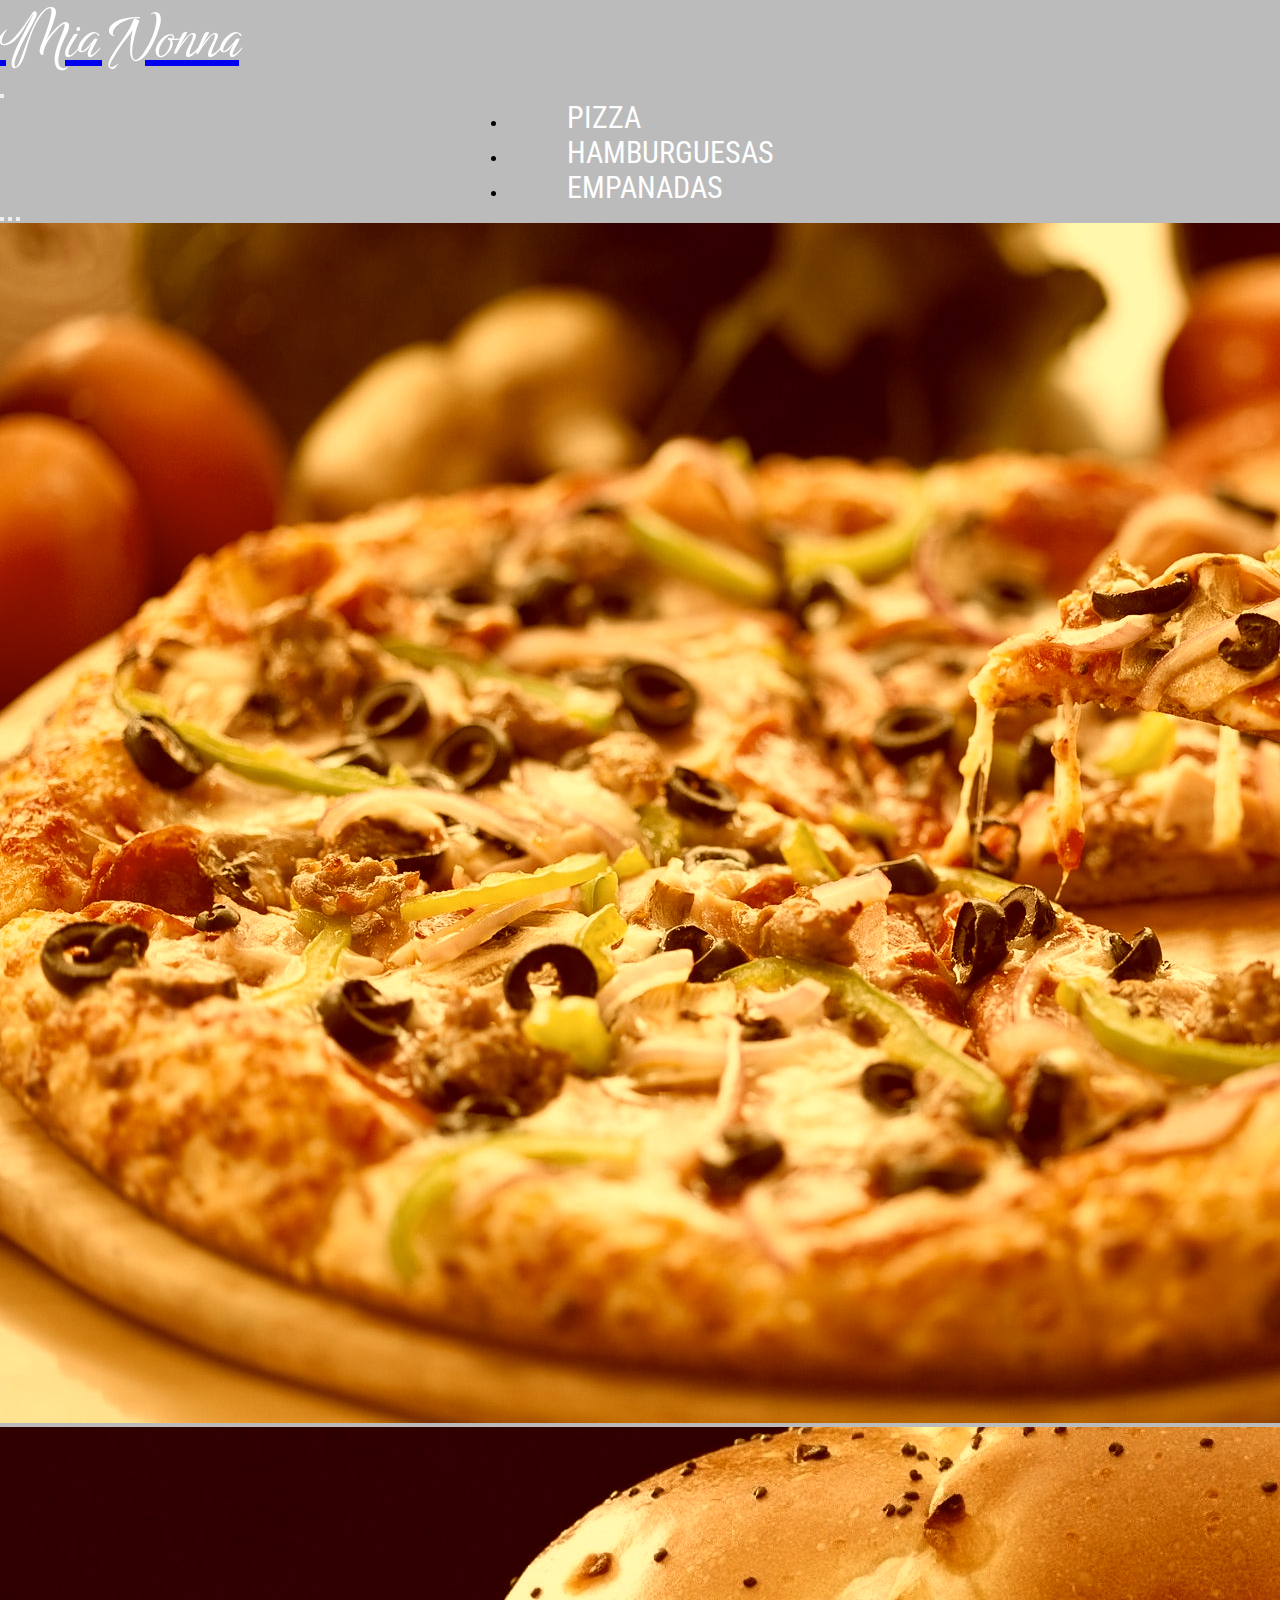
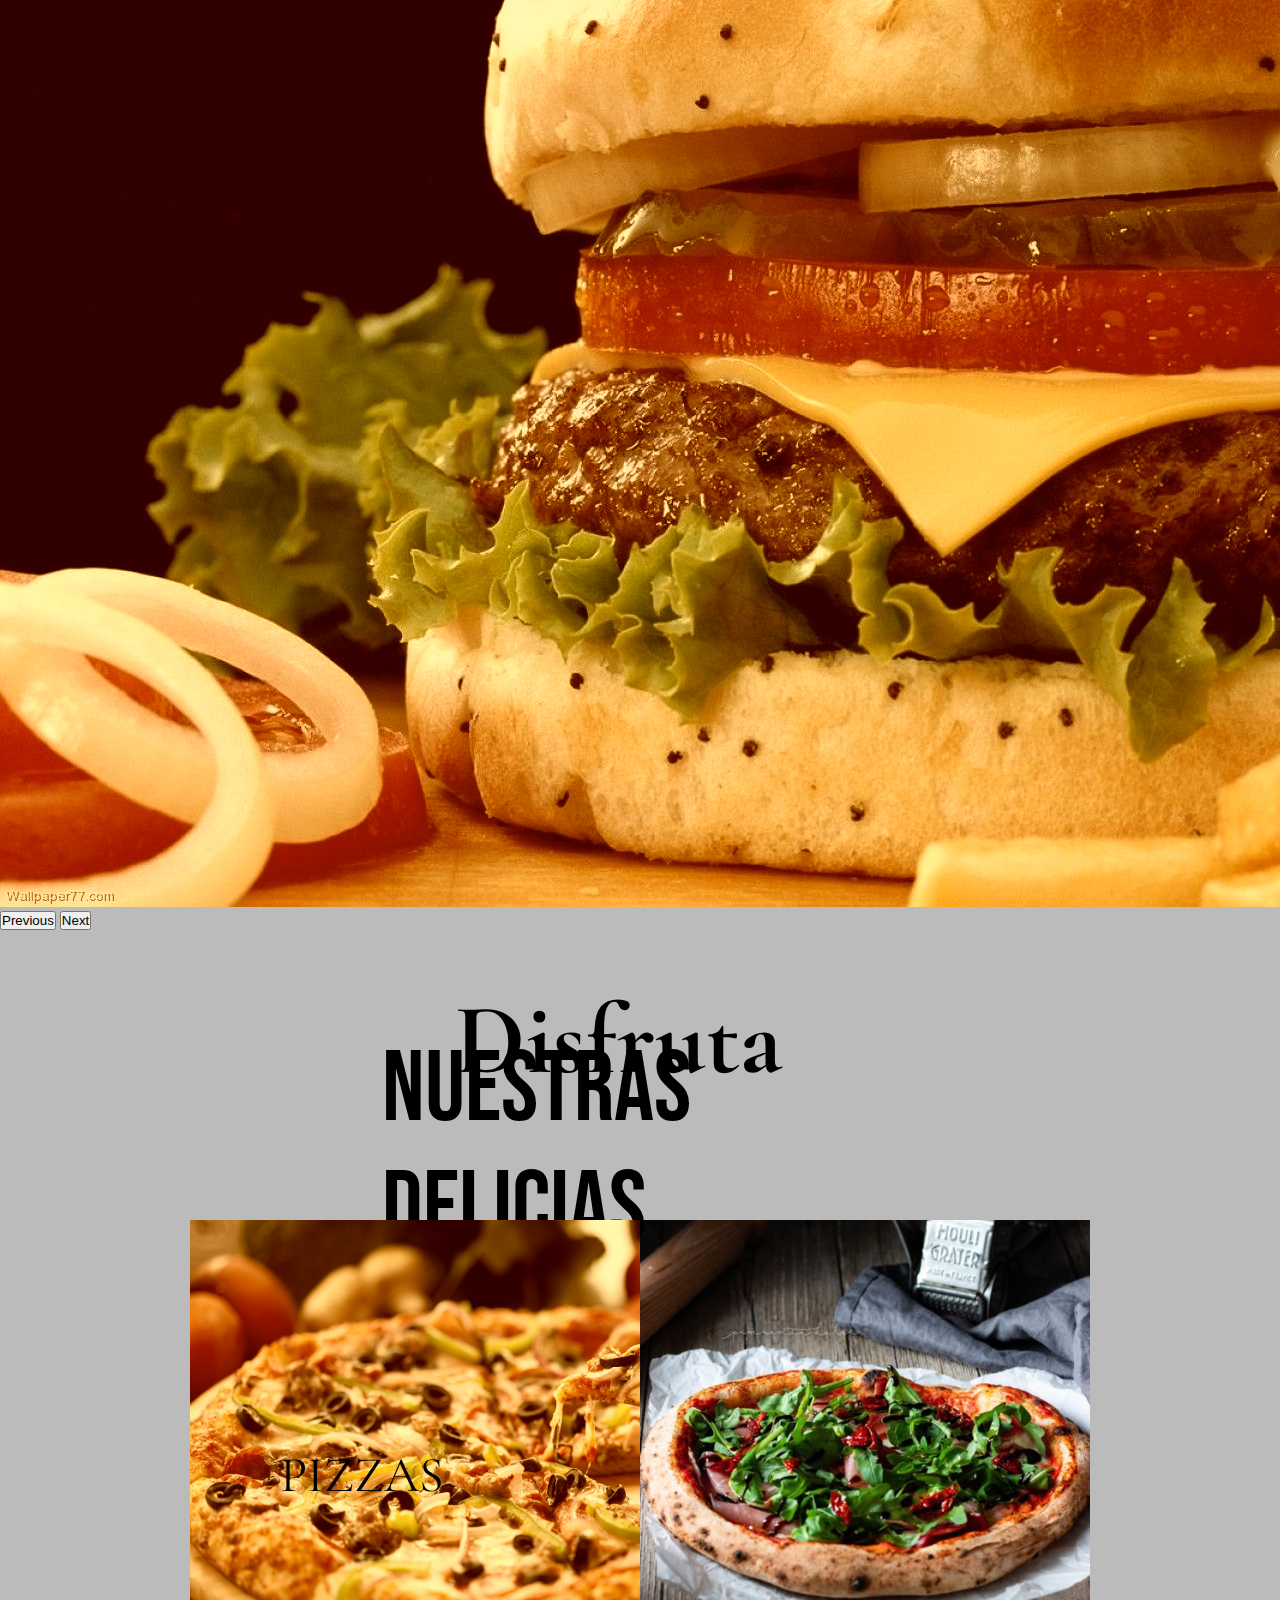
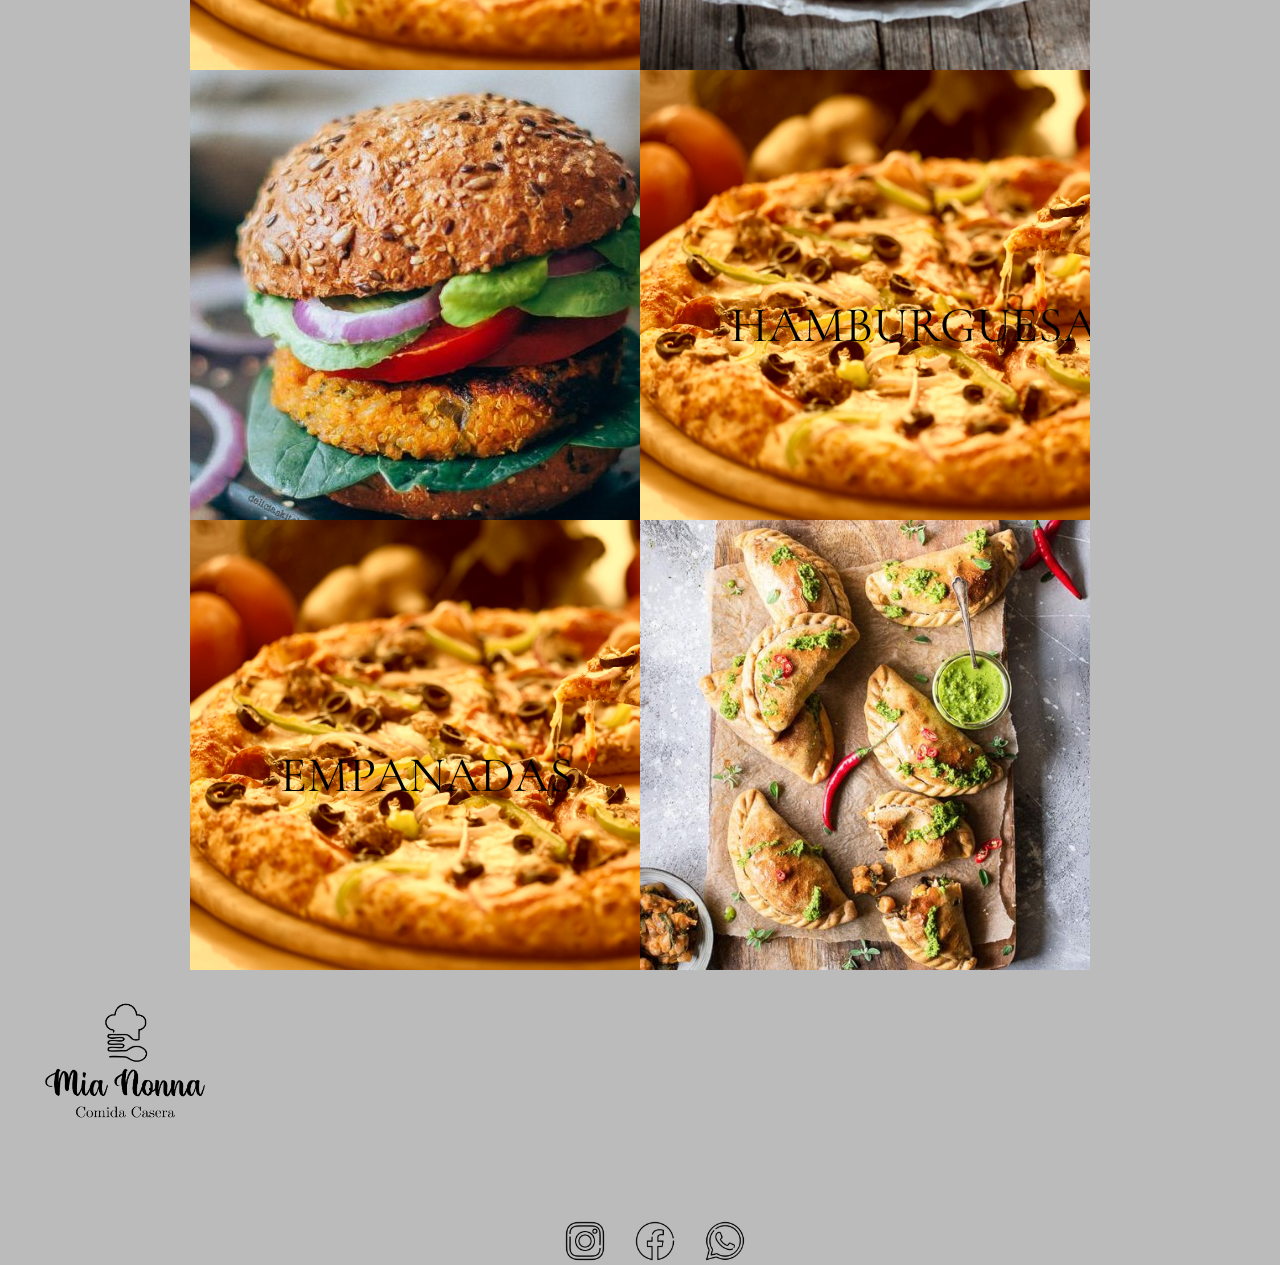
==== index.html @ 61e1d5f0 "cambios en index" ====
<!DOCTYPE html>
<html lang="en">
<head>
    <meta charset="UTF-8">
    <meta http-equiv="X-UA-Compatible" content="IE=edge">
    <meta name="viewport" content="width=device-width, initial-scale=1.0">
    <!-- Font -->
    <link rel="preconnect" href="https://fonts.googleapis.com">
    <link rel="preconnect" href="https://fonts.gstatic.com" crossorigin>
    <link href="https://fonts.googleapis.com/css2?family=Bebas+Neue&family=Birthstone+Bounce:wght@500&family=Cormorant+Garamond:ital,wght@1,600&family=Roboto+Condensed:wght@300&display=swap" rel="stylesheet">
    <!-- Bootstrap-->
    <link href="https://cdn.jsdelivr.net/npm/bootstrap@5.1.3/dist/css/bootstrap.min.css" rel="stylesheet" integrity="sha384-1BmE4kWBq78iYhFldvKuhfTAU6auU8tT94WrHftjDbrCEXSU1oBoqyl2QvZ6jIW3" crossorigin="anonymous">
    <!-- CSS -->
    <link rel="stylesheet" href="./css/style.css">
    <title> Mia Nonna | Comidas Caseras - Home </title>
</head>
<body>
    <!-- Menu -->
    <nav class="navbar navbar-expand-lg navbar-light fixed-top header">
        <div class="container-fluid">
          <a class="navbar-brand" href="index.html"><p class="logo"> Mia Nonna </p></a>
          <button class="navbar-toggler" type="button" data-bs-toggle="collapse" data-bs-target="#navbarNav" aria-controls="navbarNav" aria-expanded="false" aria-label="Toggle navigation">
            <span class="navbar-toggler-icon"></span>
          </button>
          <div class="collapse navbar-collapse menu" id="navbarNav" >
            <ul class="navbar-nav">
              <li class="nav-item">
                <a class="active" href="src/paginas/pizza.html"> PIZZA</a>
              </li>
              <li class="nav-item">
                <a href="src/paginas/hamburguesa.html"> HAMBURGUESAS </a>
              </li>
              <li class="nav-item">
                <a href="src/paginas/empanada.html"> EMPANADAS </a>
              </li>
            </ul>
          </div>
        </div>
      </nav>
    <!-- Fin menu -->
    <!-- seccion uno -->
    <section>
      <!-- carrusel -->
      <div id="carouselExampleDark" class="carousel carousel-dark slide" data-bs-ride="carousel">
          <div class="carousel-indicators">
            <button type="button" data-bs-target="#carouselExampleDark" data-bs-slide-to="0" class="active" aria-current="true" aria-label="Slide 1"></button>
            <button type="button" data-bs-target="#carouselExampleDark" data-bs-slide-to="1" aria-label="Slide 2"></button>
            <button type="button" data-bs-target="#carouselExampleDark" data-bs-slide-to="2" aria-label="Slide 3"></button>
          </div>
          <div class="carousel-inner">
            <div class="carousel-item active" data-bs-interval="10000">
              <img src="src/multimedia/imagenes/carrusel-pizza.jpg" class="d-block w-100" alt="fondo comidas caseras">
              <div class="carousel-caption d-none d-md-block">
              </div>
            </div>
            <div class="carousel-item" data-bs-interval="2000">
               <img src="src/multimedia/imagenes/carrusel-burger.jpg" class="d-block w-100" alt="fondo comidas caseras">
               <div class="carousel-caption d-none d-md-block">
               </div>
            </div>
          </div>
          <button class="carousel-control-prev" type="button" data-bs-target="#carouselExampleDark" data-bs-slide="prev">
            <span class="carousel-control-prev-icon" aria-hidden="true"></span>
            <span class="visually-hidden">Previous</span>
          </button>
          <button class="carousel-control-next" type="button" data-bs-target="#carouselExampleDark" data-bs-slide="next">
            <span class="carousel-control-next-icon" aria-hidden="true"></span>
            <span class="visually-hidden">Next</span>
          </button>
      </div>
      <!-- Fin carrusel -->
    </section>
    <!-- Fin de seccion uno -->
    <!-- Encabezado dos -->
    <div class="encabezado-dos">
      <h2> Disfruta </h2>
      <p> Nuestras delicias </p>
    </div>
    <!-- Fin de encabezado dos -->
    <!-- Seccion dos-->
    <section>
      <div class="grid-container">
        <div class="grid-item"> 
          <img class="grid-img" src="src/multimedia/imagenes/carrusel-pizza.jpg" alt="">
          <p class="grid-title"> PIZZAS </p>
        </div>
        <div>
          <a href=""><img src="src/multimedia/imagenes/pizza-1-450px (1).jpg" alt="pizza"></a>
        </div>
        <div>
          <a href=""><img src="src/multimedia/imagenes/hamburguesa-quinoa-calabaza.jpg" alt="hamburguesa"></a>
        </div>
        <div class="grid-item">
          <img class="grid-img" src="src/multimedia/imagenes/carrusel-pizza.jpg" alt="">
          <p class="grid-title">HAMBURGUESAS</p>
        </div>
        <div class="grid-item">
          <img class="grid-img" src="src/multimedia/imagenes/carrusel-pizza.jpg" alt="">
          <p class="grid-title">EMPANADAS</p>
        </div>
        <div>
          <a href=""><img src="src/multimedia/imagenes/empanadas-veggies-picantes-450px.jpg" alt="empanada"></a>
        </div>
      </div>
    </section>
    <!-- Fin seccion dos-->
    <!-- Footer -->
    <footer class="row menu-container mt-5">
      <div class="col  ">
          <a href="#inicio">
              <img class="logo-mia-nona" src="src/multimedia/imagenes/Mia Nonna.png" alt="Mia Nonna">
          </a>
      </div>
      <div class="col">
          <ul class="footer-icons">
              <li><a href="https://www.instagram.com/rotiseria_mianonna_/"><img src="src/multimedia/imagenes/instagram_social_media_communication_interaction_social_network_icon_196626.png" alt="Instagram"></a></li>
                  <li><a href="https://www.facebook.com/profile.php?id=100069295905328"><img src="src/multimedia/imagenes/facebook_social_network_interaction_communication_social_media_icon_196651.png" alt=" Facebook "></a></li>
                  <li><a href="https://wa.me/message/PYMGAQZFICI5L1"><img src="src/multimedia/imagenes/whatsapp_social_network_interaction_communication_social_media_icon_196665.png" alt=" Whatsapp "></a></li>
          </ul>
      </div>
    </footer>
    <!-- Fin del footer -->
    

    <!-- Complementos de JavaScript y Popper-->
    <script src="https://cdn.jsdelivr.net/npm/@popperjs/core@2.10.2/dist/umd/popper.min.js" integrity="sha384-7+zCNj/IqJ95wo16oMtfsKbZ9ccEh31eOz1HGyDuCQ6wgnyJNSYdrPa03rtR1zdB" crossorigin="anonymous"></script>
    <script src="https://cdn.jsdelivr.net/npm/bootstrap@5.1.3/dist/js/bootstrap.min.js" integrity="sha384-QJHtvGhmr9XOIpI6YVutG+2QOK9T+ZnN4kzFN1RtK3zEFEIsxhlmWl5/YESvpZ13" crossorigin="anonymous"></script>
</body>
</html>
---- css/style.css ----
/* Import */
/* Variables */
/* Colores */
.logo {
  color: white;
  font-family: "Birthstone Bounce", cursive;
  font-size: 60px;
}

.menu {
  display: flex;
  justify-content: center;
  justify-content: space-evenly;
}
.menu ul li a {
  margin-left: 60px;
  font-size: 30px;
  text-decoration: none;
  color: white;
  font-family: "Roboto Condensed", sans-serif;
}
.menu ul li a:hover {
  border-bottom: 3px solid orangered;
  transition: 0.2s;
}

/* Variables */
/* Variables */
/* extend */
footer .footer-icons {
  display: flex;
  justify-content: center;
  align-items: center;
  list-style-type: none;
}

/* Colores */
footer {
  background-color: rgba(255, 166, 0, 0.603);
  display: inline;
}
footer .logo-mia-nona {
  width: 250px;
}
footer .footer-icons li {
  padding-left: 30px;
  margin-top: 70px;
}
footer .footer-icons img {
  width: 40px;
}

/* extend */
footer .footer-icons {
  display: flex;
  justify-content: center;
  align-items: center;
  list-style-type: none;
}

.title-comple {
  padding: 200px;
  background-color: olivedrab;
  display: flex;
  justify-content: center;
  font-size: 100px;
  font-family: "Cormorant Garamond", serif;
}

.grid {
  display: grid;
  grid-template-columns: repeat(2, 50%);
  overflow: hidden;
}
.grid .grid-item-one {
  display: flex;
  justify-content: start;
}
.grid .grid-item-two {
  display: flex;
  justify-content: end;
}
.grid .grid-title-one {
  background-color: lightslategrey;
}

.encabezado-dos {
  display: flex;
  justify-content: center;
  margin-top: 50px;
  margin-left: 455px;
}
.encabezado-dos h2 {
  font-size: 100px;
  font-family: "Cormorant Garamond", serif;
}
.encabezado-dos p {
  font-size: 100px;
  font-family: "Bebas Neue", cursive;
  position: relative;
  top: 50px;
  left: -400px;
}

section .grid-container {
  display: flex;
  justify-content: center;
  display: grid;
  grid-template-columns: repeat(2, 450px);
  grid-template-rows: repeat(3, 450px);
  overflow: hidden;
}
section .grid-container div {
  overflow: hidden;
}
section .grid-container .grid-item {
  position: relative;
}
section .grid-container .grid-item .grid-img {
  height: 100%;
}
section .grid-container .grid-item .grid-title {
  position: absolute;
  top: 50%;
  left: 20%;
  color: black;
  font-family: "Cormorant Garamond", serif;
  font-size: 50px;
}

* {
  margin: 0%;
  padding: 0%;
}

body {
  background-color: #bbbbbb;
}

/*# sourceMappingURL=style.css.map */
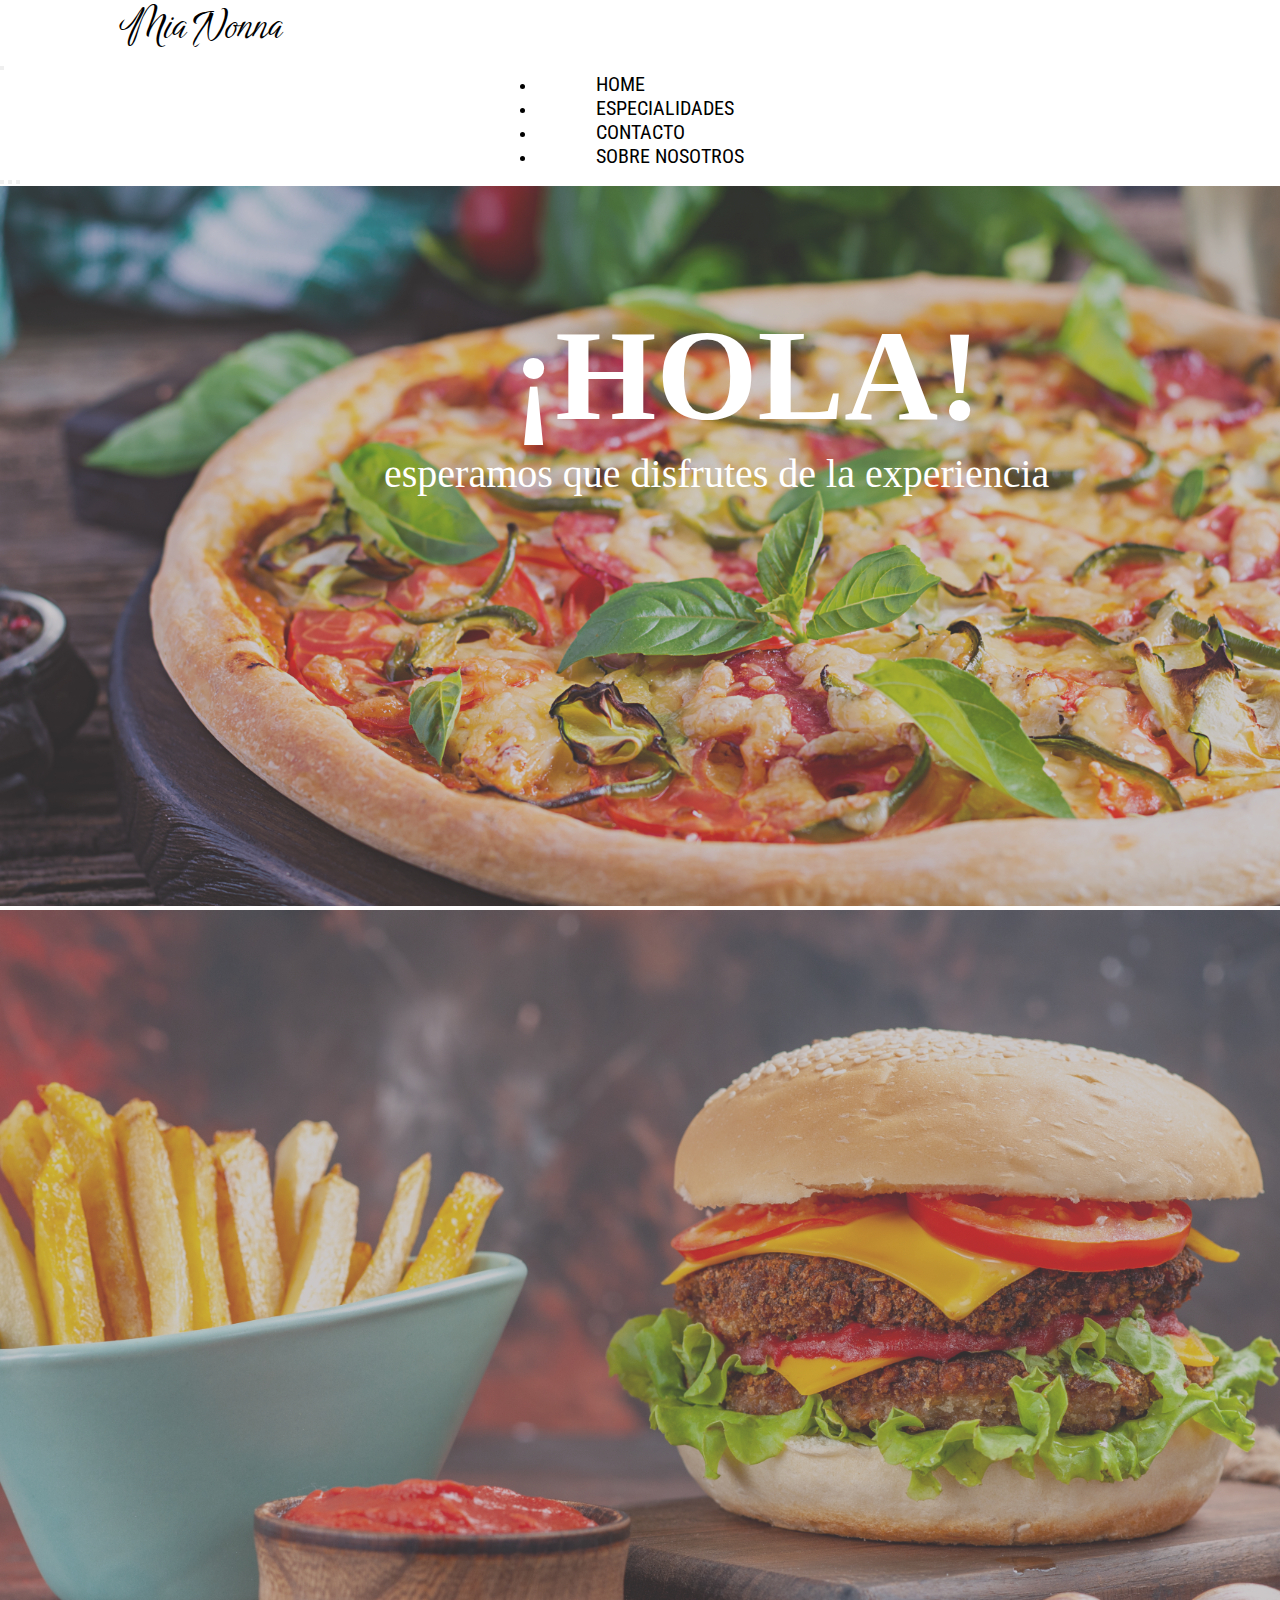
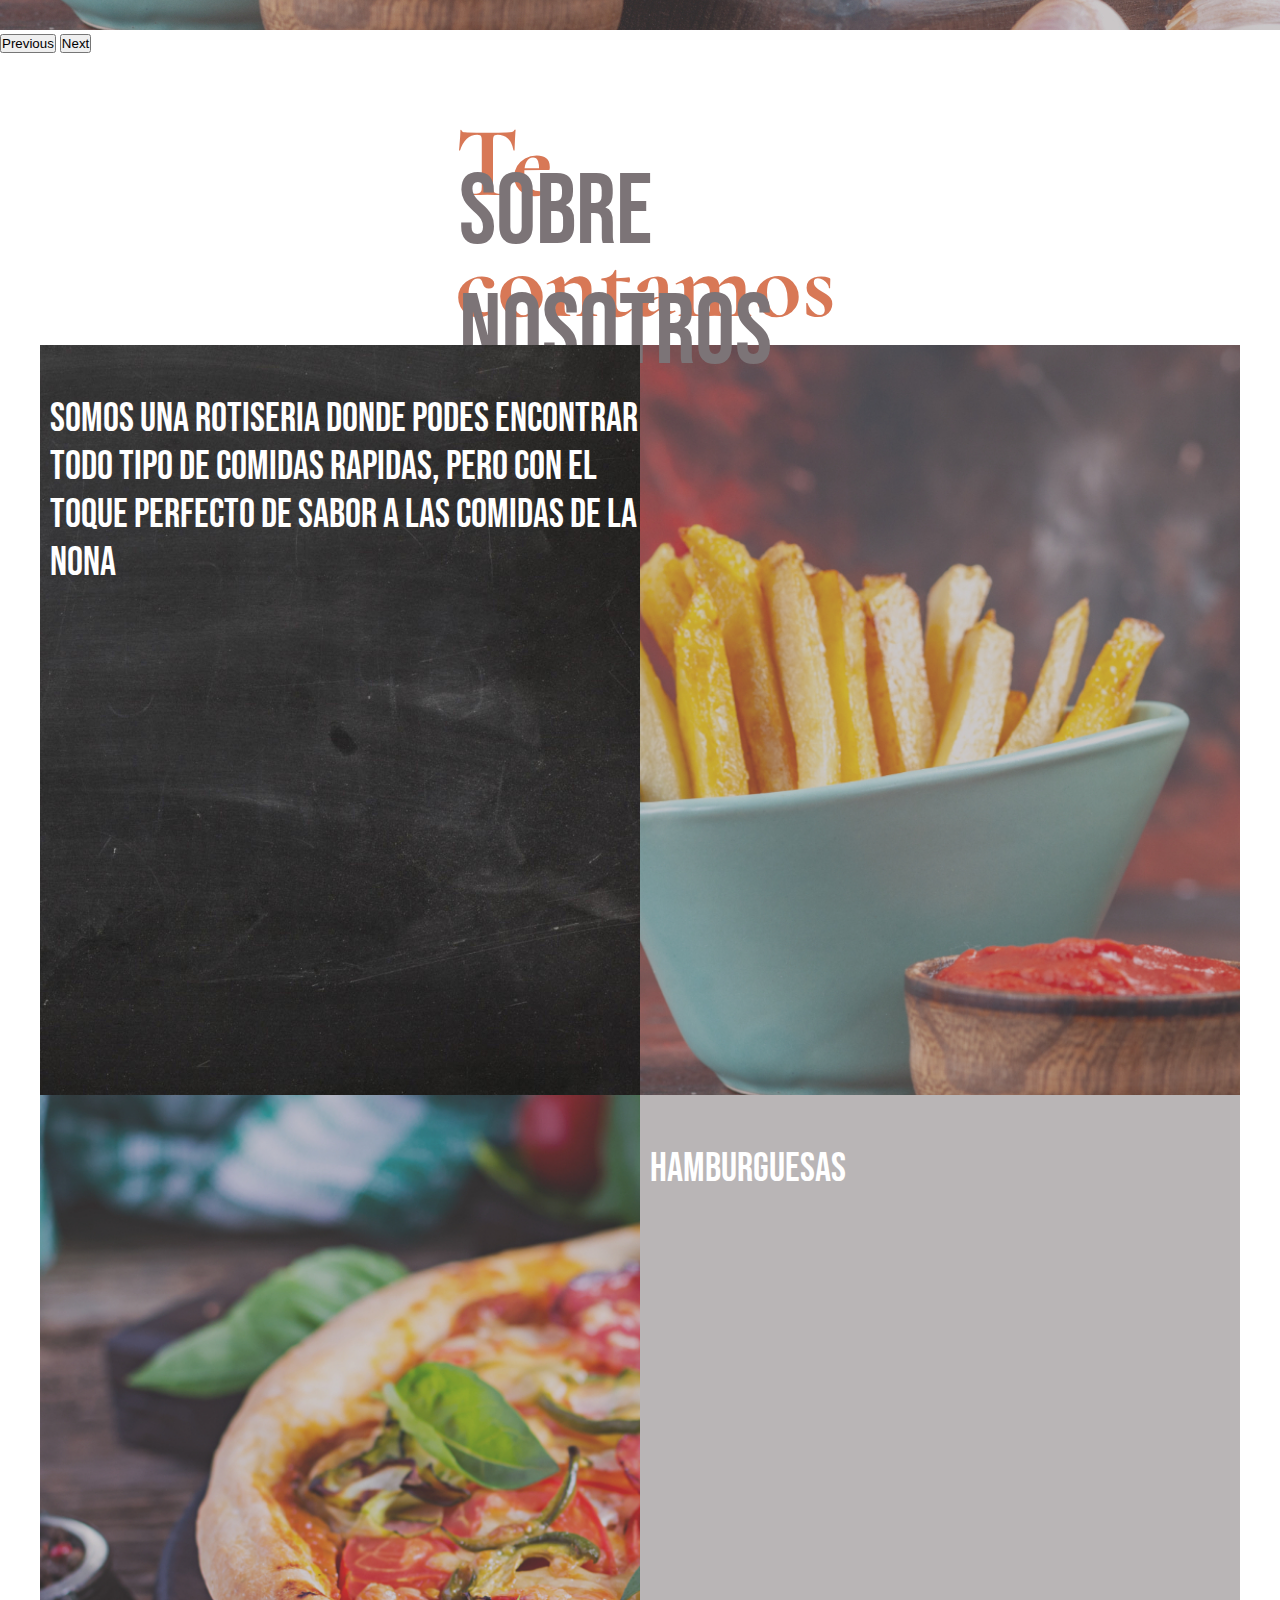
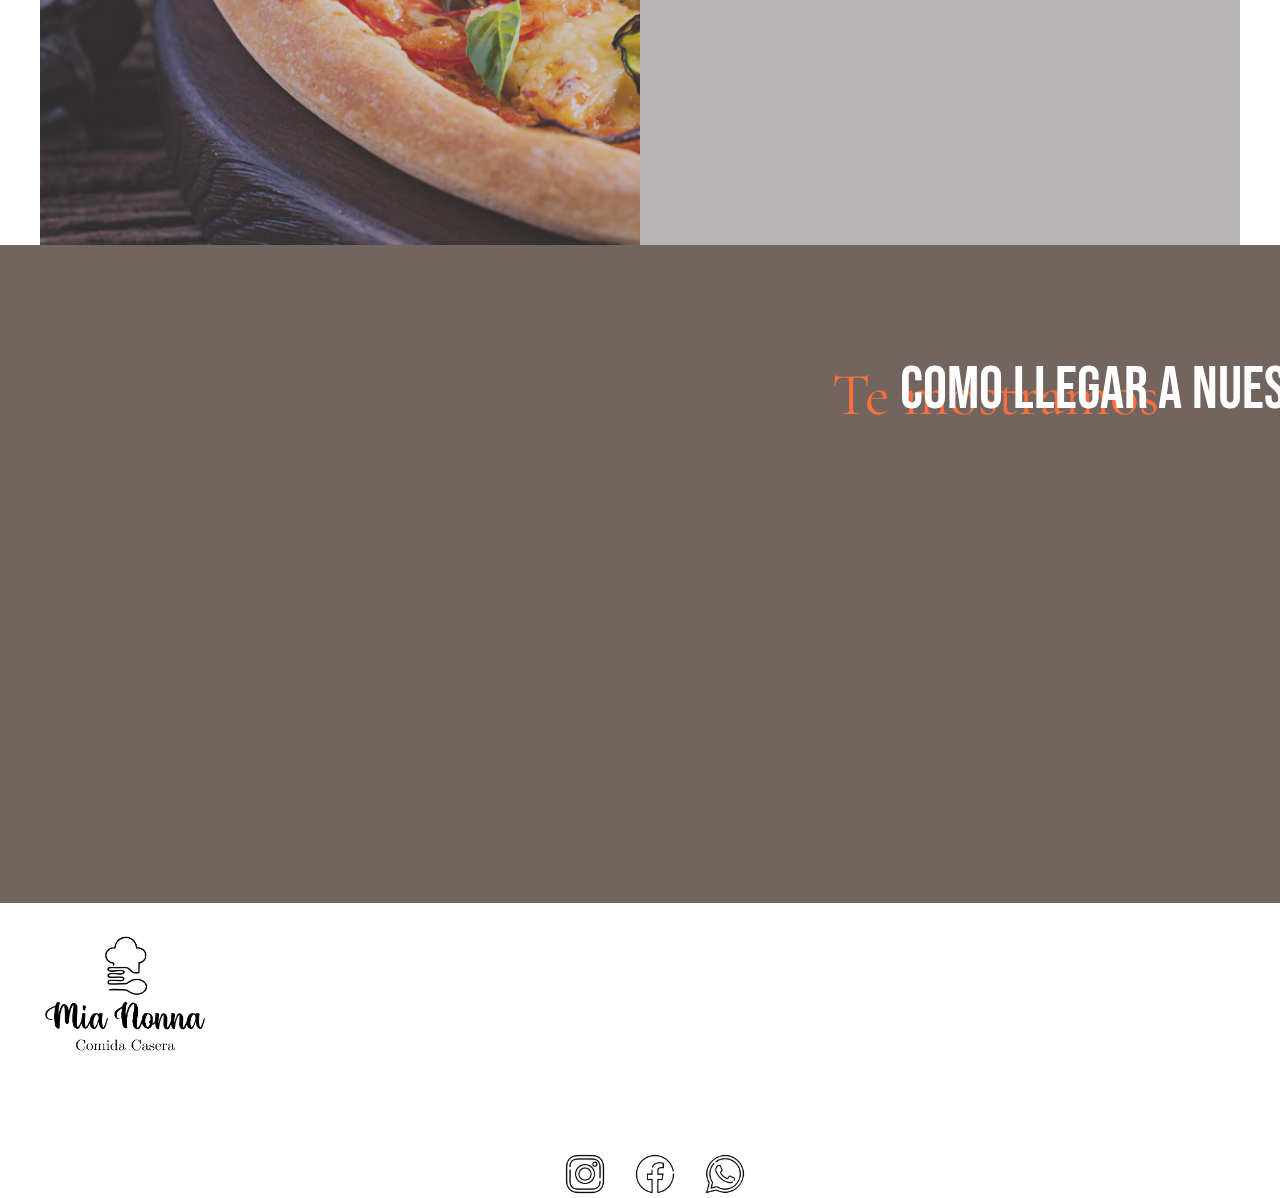
==== commit 4758d636: "ultimas modificaciones del estilo en index" ====
--- a/index.html
+++ b/index.html
@@ -18,20 +18,23 @@
     <!-- Menu -->
     <nav class="navbar navbar-expand-lg navbar-light fixed-top header">
         <div class="container-fluid">
-          <a class="navbar-brand" href="index.html"><p class="logo"> Mia Nonna </p></a>
+          <p class="logo"> Mia Nonna </p>
           <button class="navbar-toggler" type="button" data-bs-toggle="collapse" data-bs-target="#navbarNav" aria-controls="navbarNav" aria-expanded="false" aria-label="Toggle navigation">
             <span class="navbar-toggler-icon"></span>
           </button>
           <div class="collapse navbar-collapse menu" id="navbarNav" >
             <ul class="navbar-nav">
               <li class="nav-item">
-                <a class="active" href="src/paginas/pizza.html"> PIZZA</a>
+                <a class="active" href="index.html"> HOME</a>
               </li>
               <li class="nav-item">
-                <a href="src/paginas/hamburguesa.html"> HAMBURGUESAS </a>
+                <a href="src/paginas/hamburguesa.html"> ESPECIALIDADES </a>
               </li>
               <li class="nav-item">
-                <a href="src/paginas/empanada.html"> EMPANADAS </a>
+                <a href="src/paginas/empanada.html"> CONTACTO </a>
+              </li>
+              <li class="nav-item">
+                <a href="#sobre-nosotros"> SOBRE NOSOTROS </a>
               </li>
             </ul>
           </div>
@@ -49,12 +52,12 @@
           </div>
           <div class="carousel-inner">
             <div class="carousel-item active" data-bs-interval="10000">
-              <img src="src/multimedia/imagenes/carrusel-pizza.jpg" class="d-block w-100" alt="fondo comidas caseras">
+              <img src="src/multimedia/imagenes/pizza-carrusel-.jpg" class="d-block w-100" alt="fondo comidas caseras">
               <div class="carousel-caption d-none d-md-block">
               </div>
             </div>
             <div class="carousel-item" data-bs-interval="2000">
-               <img src="src/multimedia/imagenes/carrusel-burger.jpg" class="d-block w-100" alt="fondo comidas caseras">
+               <img src="src/multimedia/imagenes/burger-carrusel.jpg" class="d-block w-100" alt="fondo comidas caseras">
                <div class="carousel-caption d-none d-md-block">
                </div>
             </div>
@@ -71,39 +74,48 @@
       <!-- Fin carrusel -->
     </section>
     <!-- Fin de seccion uno -->
+    <!-- Encabezado uno -->
+    <div class="encabezado-uno">
+      <h2> ¡HOLA! </h2>
+      <p> esperamos que disfrutes de la experiencia </p>
+    </div>
+    <!-- Fin de encabezado uno -->
     <!-- Encabezado dos -->
     <div class="encabezado-dos">
-      <h2> Disfruta </h2>
-      <p> Nuestras delicias </p>
+      <h2 id="sobre-nosotros"> Te contamos </h2>
+      <p> Sobre Nosotros </p>
     </div>
     <!-- Fin de encabezado dos -->
     <!-- Seccion dos-->
     <section>
       <div class="grid-container">
         <div class="grid-item"> 
-          <img class="grid-img" src="src/multimedia/imagenes/carrusel-pizza.jpg" alt="">
-          <p class="grid-title"> PIZZAS </p>
+          <img class="grid-img" src="src/multimedia/imagenes/fondo-grid-1.jpg" alt="">
+          <p class="grid-title"> Somos una rotiseria donde podes encontrar todo tipo de comidas rapidas, pero con el toque perfecto de sabor a las comidas de la nona </p>
         </div>
         <div>
-          <a href=""><img src="src/multimedia/imagenes/pizza-1-450px (1).jpg" alt="pizza"></a>
+          <img class="grid-img" src="src/multimedia/imagenes/burger-carrusel.jpg" alt="pizza" height="750px">
         </div>
         <div>
-          <a href=""><img src="src/multimedia/imagenes/hamburguesa-quinoa-calabaza.jpg" alt="hamburguesa"></a>
+          <img class="grid-img" src="src/multimedia/imagenes/pizza-carrusel-.jpg" alt="" height="750px">
         </div>
         <div class="grid-item">
-          <img class="grid-img" src="src/multimedia/imagenes/carrusel-pizza.jpg" alt="">
           <p class="grid-title">HAMBURGUESAS</p>
-        </div>
-        <div class="grid-item">
-          <img class="grid-img" src="src/multimedia/imagenes/carrusel-pizza.jpg" alt="">
-          <p class="grid-title">EMPANADAS</p>
-        </div>
-        <div>
-          <a href=""><img src="src/multimedia/imagenes/empanadas-veggies-picantes-450px.jpg" alt="empanada"></a>
         </div>
       </div>
     </section>
     <!-- Fin seccion dos-->
+    <!-- Seccion tres-->
+    <section class="seccion-tres">
+      <div>
+        <iframe src="https://www.google.com/maps/embed?pb=!1m18!1m12!1m3!1d425.37336572272676!2d-64.23486720586295!3d-31.469545820923333!2m3!1f0!2f0!3f0!3m2!1i1024!2i768!4f13.1!3m3!1m2!1s0x9432a3c71c5b33d5%3A0x9d8724e5bb688c13!2sRoticeria%20M%C3%ADa%20Nonna!5e0!3m2!1ses!2sar!4v1637991214329!5m2!1ses!2sar" width="850" height="500" style="border:0;" allowfullscreen="" loading="lazy"></iframe>
+      </div>
+      <div>
+        <p class="p-1"> Te mostramos </p>
+        <p class="p-2"> como llegar a nuestro local</p>
+      </div>
+    </section>
+    <!-- Fin de seecion tres-->
     <!-- Footer -->
     <footer class="row menu-container mt-5">
       <div class="col  ">
--- a/css/style.css
+++ b/css/style.css
@@ -2,9 +2,15 @@
 /* Variables */
 /* Colores */
 .logo {
-  color: white;
+  color: black;
   font-family: "Birthstone Bounce", cursive;
-  font-size: 60px;
+  font-size: 40px;
+  padding-left: 120px;
+}
+
+.navbar {
+  background-color: white;
+  padding: 0%;
 }
 
 .menu {
@@ -14,9 +20,9 @@
 }
 .menu ul li a {
   margin-left: 60px;
-  font-size: 30px;
+  font-size: 20px;
   text-decoration: none;
-  color: white;
+  color: black;
   font-family: "Roboto Condensed", sans-serif;
 }
 .menu ul li a:hover {
@@ -84,6 +90,25 @@
   background-color: lightslategrey;
 }
 
+.encabezado-uno {
+  display: flex;
+  justify-content: center;
+}
+.encabezado-uno h2 {
+  font-size: 130px;
+  color: white;
+  position: absolute;
+  left: 40%;
+  top: 300px;
+}
+.encabezado-uno p {
+  font-size: 40px;
+  color: white;
+  position: absolute;
+  left: 30%;
+  top: 450px;
+}
+
 .encabezado-dos {
   display: flex;
   justify-content: center;
@@ -93,6 +118,7 @@
 .encabezado-dos h2 {
   font-size: 100px;
   font-family: "Cormorant Garamond", serif;
+  color: rgba(196, 52, 0, 0.664);
 }
 .encabezado-dos p {
   font-size: 100px;
@@ -100,14 +126,15 @@
   position: relative;
   top: 50px;
   left: -400px;
+  color: #7c7477;
 }
 
 section .grid-container {
   display: flex;
   justify-content: center;
   display: grid;
-  grid-template-columns: repeat(2, 450px);
-  grid-template-rows: repeat(3, 450px);
+  grid-template-columns: repeat(2, 600px);
+  grid-template-rows: repeat(2, 750px);
   overflow: hidden;
 }
 section .grid-container div {
@@ -115,17 +142,42 @@
 }
 section .grid-container .grid-item {
   position: relative;
+  background-color: #7c747788;
 }
 section .grid-container .grid-item .grid-img {
   height: 100%;
+  width: 100%;
 }
 section .grid-container .grid-item .grid-title {
   position: absolute;
-  top: 50%;
-  left: 20%;
-  color: black;
+  top: 50px;
+  left: 10px;
+  color: white;
+  font-family: "Bebas Neue", cursive;
+  font-size: 40px;
+}
+
+.seccion-tres {
+  background-color: #726560;
+}
+.seccion-tres iframe {
+  margin-top: 10px;
+}
+.seccion-tres .p-1 {
+  font-size: 60px;
   font-family: "Cormorant Garamond", serif;
-  font-size: 50px;
+  color: #fd703d;
+  position: relative;
+  top: -400px;
+  left: 65%;
+}
+.seccion-tres .p-2 {
+  font-size: 60px;
+  font-family: "Bebas Neue", cursive;
+  position: relative;
+  top: -477px;
+  left: 900px;
+  color: white;
 }
 
 * {
@@ -133,8 +185,4 @@
   padding: 0%;
 }
 
-body {
-  background-color: #bbbbbb;
-}
-
 /*# sourceMappingURL=style.css.map */
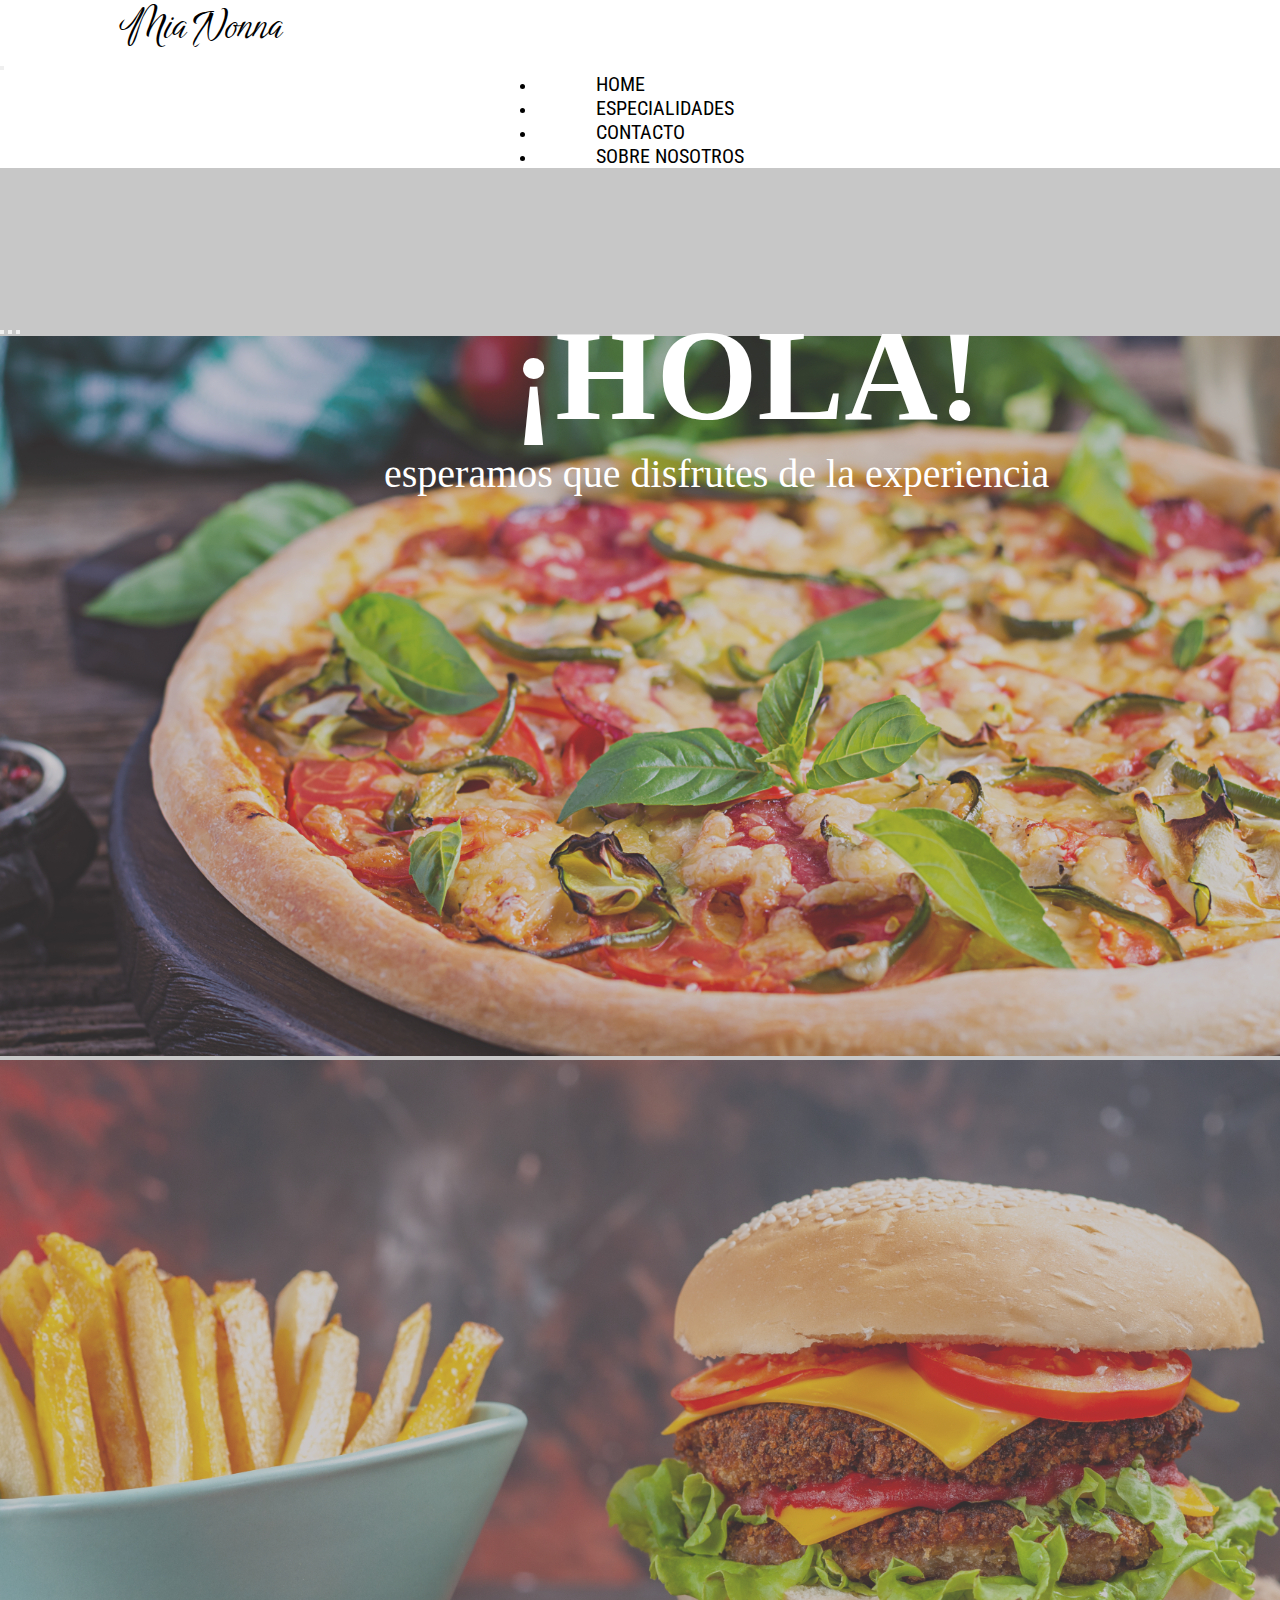
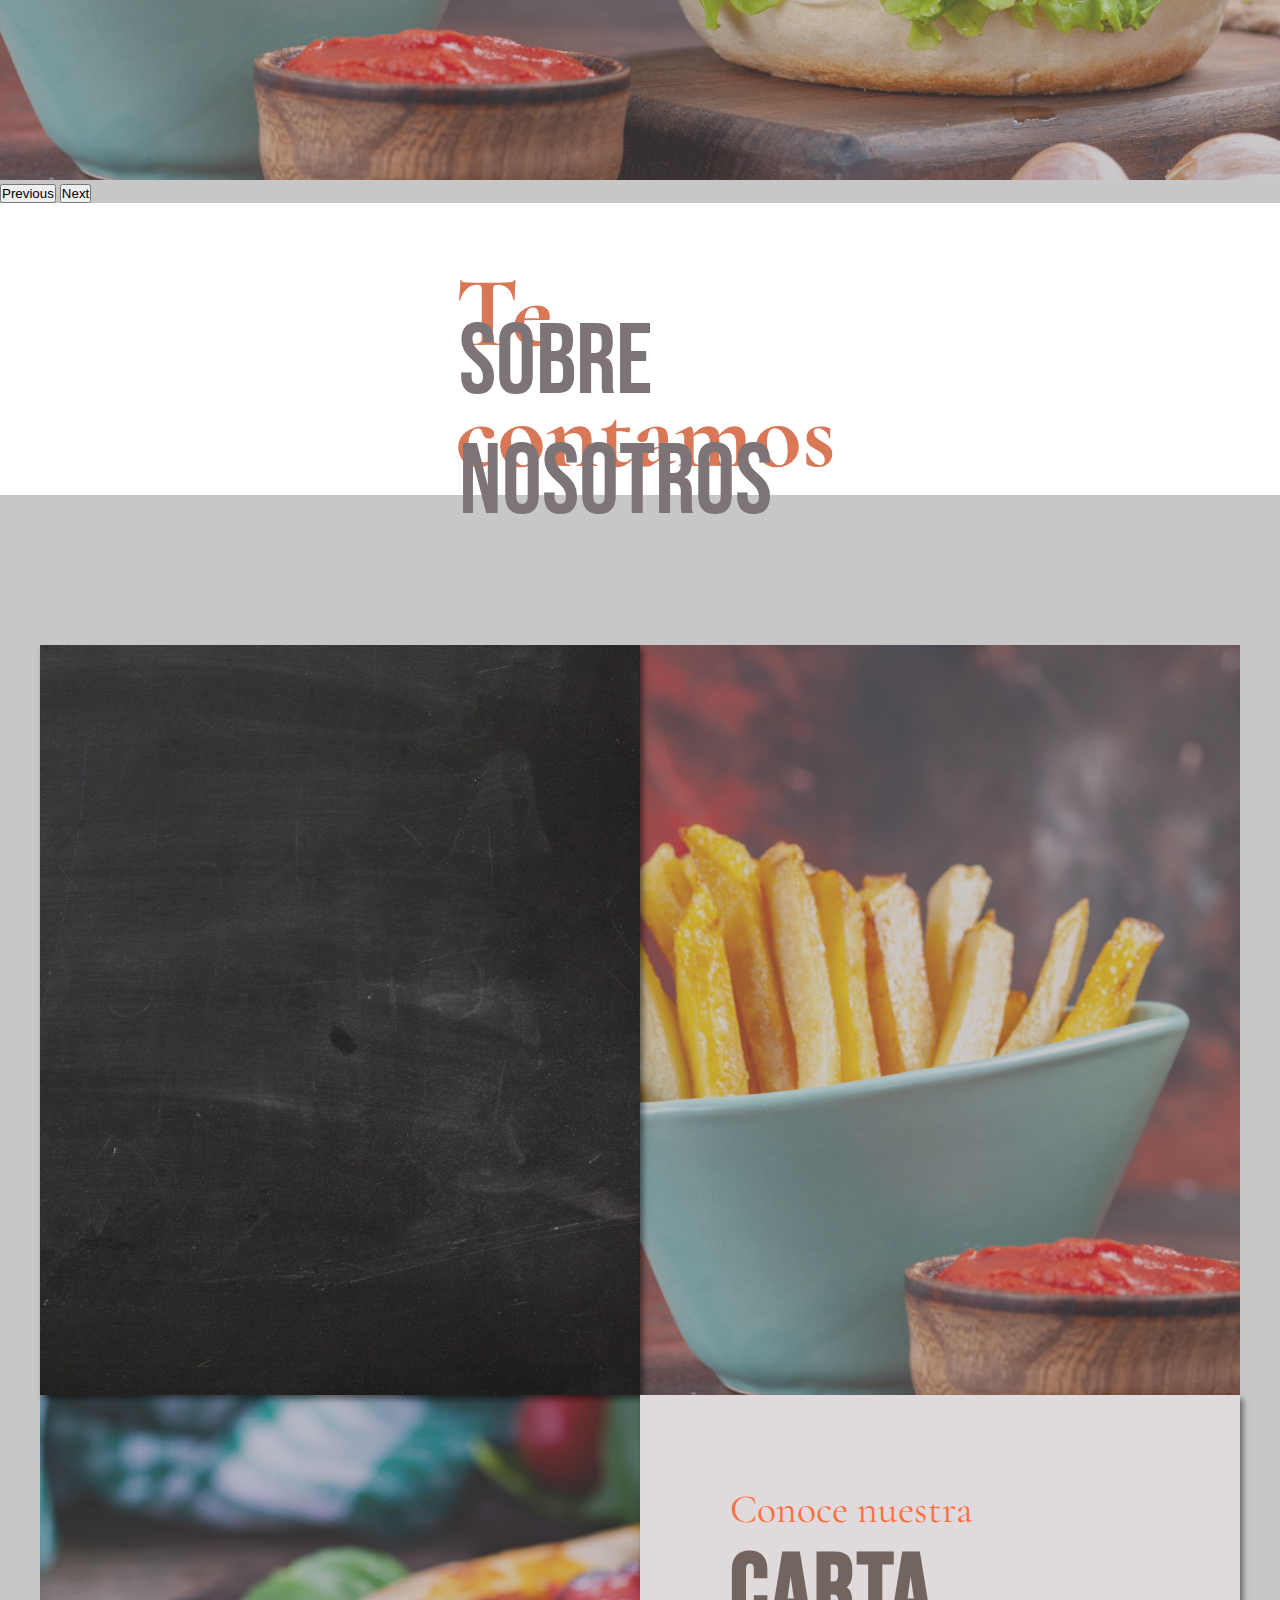
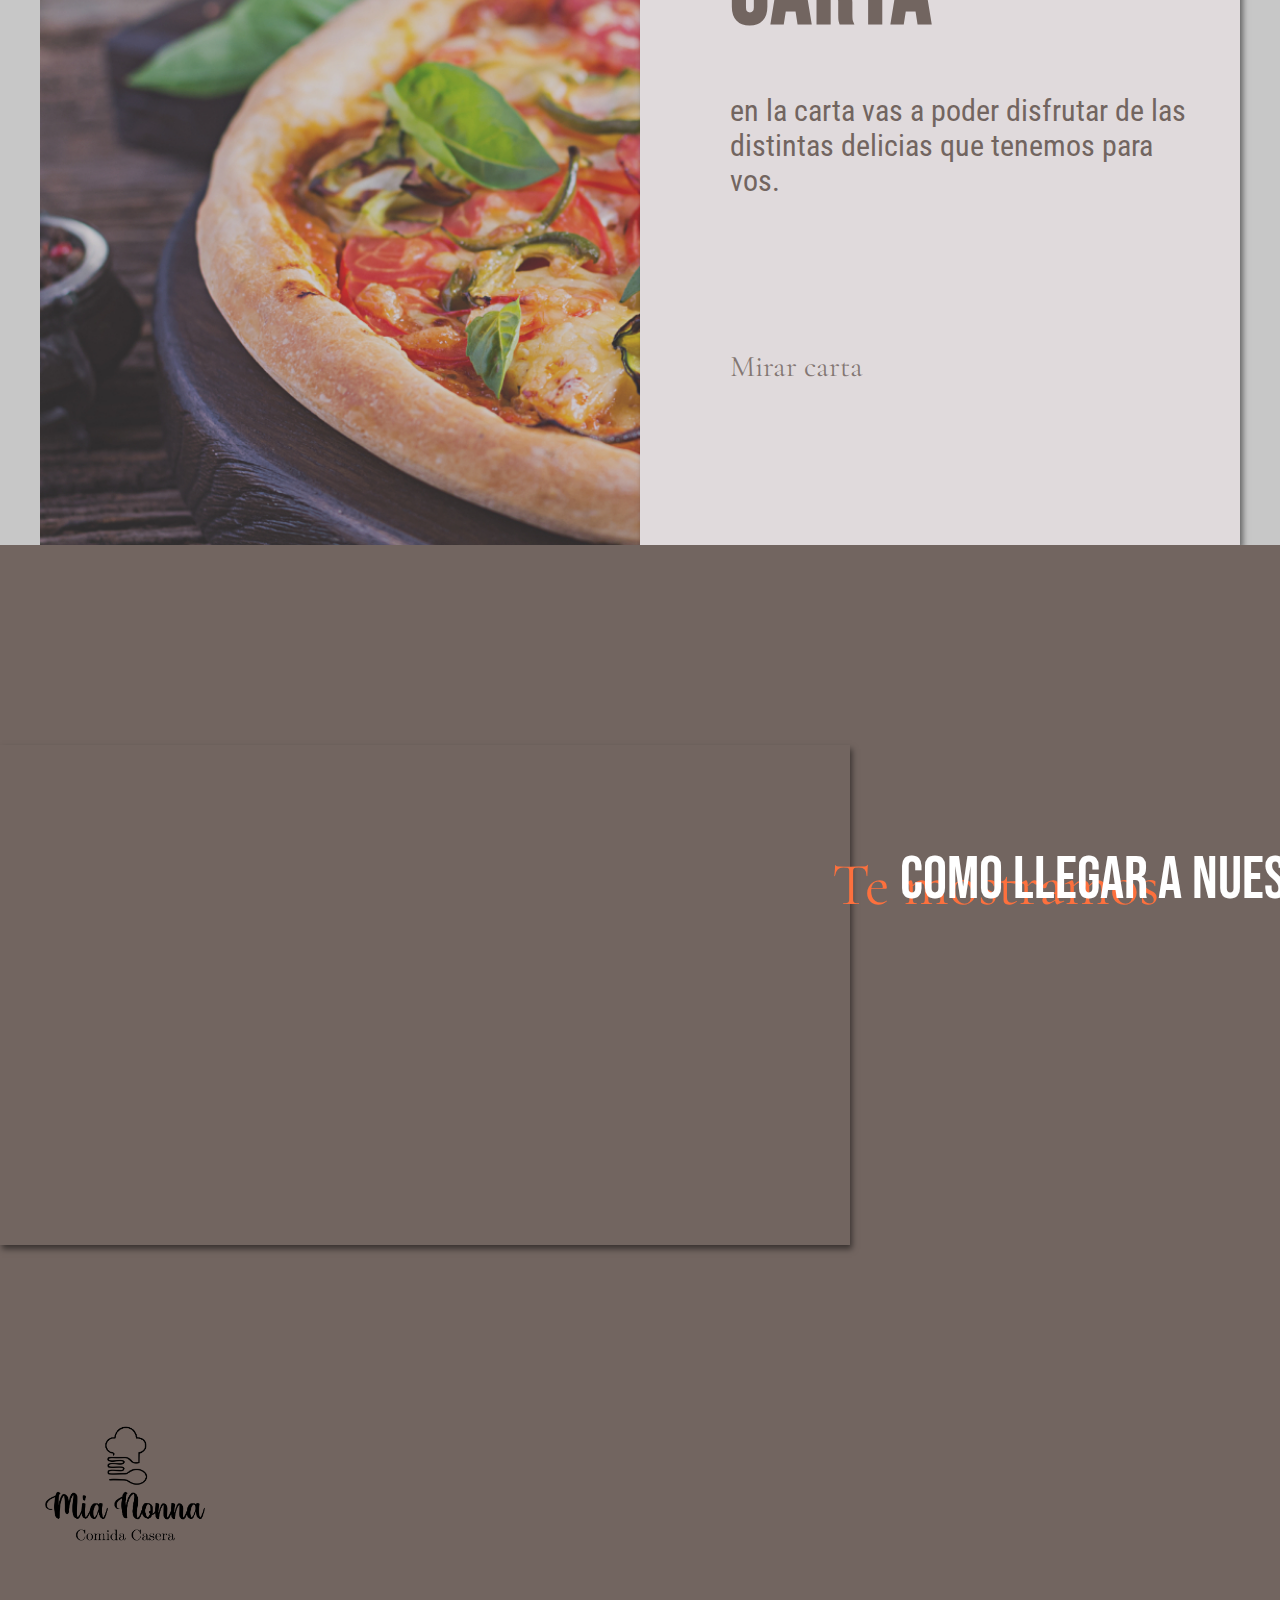
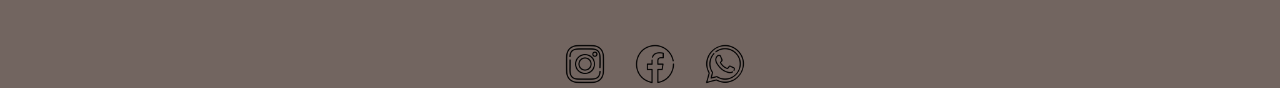
==== commit 448a57ee: "cree nuestras especialidades y contactos" ====
--- a/index.html
+++ b/index.html
@@ -28,10 +28,10 @@
                 <a class="active" href="index.html"> HOME</a>
               </li>
               <li class="nav-item">
-                <a href="src/paginas/hamburguesa.html"> ESPECIALIDADES </a>
+                <a href="src/paginas/nuestras-especialidades.html"> ESPECIALIDADES </a>
               </li>
               <li class="nav-item">
-                <a href="src/paginas/empanada.html"> CONTACTO </a>
+                <a href="src/paginas/contacto.html"> CONTACTO </a>
               </li>
               <li class="nav-item">
                 <a href="#sobre-nosotros"> SOBRE NOSOTROS </a>
@@ -100,10 +100,13 @@
           <img class="grid-img" src="src/multimedia/imagenes/pizza-carrusel-.jpg" alt="" height="750px">
         </div>
         <div class="grid-item">
-          <p class="grid-title">HAMBURGUESAS</p>
+          <div class="grid-title"><p>Conoce nuestra</p></div>
+          <div class="grid-title-1"><h4>Carta</h4></div>
+          <div class="grid-title-2"><p>en la carta vas a poder disfrutar de las distintas delicias que tenemos para vos.</p></div>
+          <div class="grid-title-3"><p>Mirar carta</p></div>
         </div>
       </div>
-    </section>
+    </section> 
     <!-- Fin seccion dos-->
     <!-- Seccion tres-->
     <section class="seccion-tres">
@@ -113,6 +116,9 @@
       <div>
         <p class="p-1"> Te mostramos </p>
         <p class="p-2"> como llegar a nuestro local</p>
+      </div>
+      
+        
       </div>
     </section>
     <!-- Fin de seecion tres-->
--- a/css/style.css
+++ b/css/style.css
@@ -42,8 +42,7 @@
 
 /* Colores */
 footer {
-  background-color: rgba(255, 166, 0, 0.603);
-  display: inline;
+  background-color: #726560;
 }
 footer .logo-mia-nona {
   width: 250px;
@@ -55,6 +54,10 @@
 footer .footer-icons img {
   width: 40px;
 }
+footer .footer-icons img:hover {
+  border-radius: 10px;
+  box-shadow: 2px 4px 6px rgba(0, 0, 0, 0.5);
+}
 
 /* extend */
 footer .footer-icons {
@@ -62,32 +65,6 @@
   justify-content: center;
   align-items: center;
   list-style-type: none;
-}
-
-.title-comple {
-  padding: 200px;
-  background-color: olivedrab;
-  display: flex;
-  justify-content: center;
-  font-size: 100px;
-  font-family: "Cormorant Garamond", serif;
-}
-
-.grid {
-  display: grid;
-  grid-template-columns: repeat(2, 50%);
-  overflow: hidden;
-}
-.grid .grid-item-one {
-  display: flex;
-  justify-content: start;
-}
-.grid .grid-item-two {
-  display: flex;
-  justify-content: end;
-}
-.grid .grid-title-one {
-  background-color: lightslategrey;
 }
 
 .encabezado-uno {
@@ -142,26 +119,53 @@
 }
 section .grid-container .grid-item {
   position: relative;
-  background-color: #7c747788;
+  background-color: #e0dadc;
+  box-shadow: 3px 4px 6px rgba(0, 0, 0, 0.5);
 }
 section .grid-container .grid-item .grid-img {
   height: 100%;
   width: 100%;
 }
 section .grid-container .grid-item .grid-title {
-  position: absolute;
-  top: 50px;
-  left: 10px;
-  color: white;
-  font-family: "Bebas Neue", cursive;
+  display: flex;
+  padding-left: 90px;
+  padding-top: 90px;
+  color: #fd703d;
+  font-family: "Cormorant Garamond", serif;
   font-size: 40px;
+}
+section .grid-container .grid-title-1 {
+  padding-left: 90px;
+  margin: 0%;
+}
+section .grid-container .grid-title-1 h4 {
+  color: #726560;
+  font-family: "Bebas Neue", cursive;
+  letter-spacing: 3px;
+  font-size: 100px;
+}
+section .grid-container .grid-title-2 {
+  display: flex;
+  padding: 40px 40px 60px 90px;
+  color: #726560;
+  font-family: "Roboto Condensed", sans-serif;
+  font-size: 30px;
+}
+section .grid-container .grid-title-3 {
+  display: flex;
+  padding-left: 90px;
+  padding-top: 90px;
+  color: rgba(114, 101, 96, 0.842);
+  font-family: "Cormorant Garamond", serif;
+  font-size: 30px;
 }
 
 .seccion-tres {
   background-color: #726560;
 }
 .seccion-tres iframe {
-  margin-top: 10px;
+  margin-top: 50px;
+  box-shadow: 2px 4px 6px rgba(0, 0, 0, 0.5);
 }
 .seccion-tres .p-1 {
   font-size: 60px;
@@ -180,6 +184,70 @@
   color: white;
 }
 
+.body-especialidades {
+  background-color: #f1e7ea;
+}
+
+.seccion-uno-especialidades {
+  background-color: white;
+  text-align: center;
+  padding-top: 150px;
+}
+.seccion-uno-especialidades h2 {
+  font-size: 100px;
+  font-family: "Cormorant Garamond", serif;
+  color: rgba(196, 52, 0, 0.664);
+}
+.seccion-uno-especialidades p {
+  font-size: 100px;
+  font-family: "Bebas Neue", cursive;
+  position: relative;
+  top: -80px;
+  color: #7c7477;
+}
+
+.grid-container-especialidades {
+  display: flex;
+  justify-content: center;
+  display: grid;
+  grid-template-columns: repeat(4, 270px);
+  grid-template-rows: repeat(2, 270px);
+}
+.grid-container-especialidades .grid-title-especialidad {
+  background-color: white;
+  box-shadow: 2px 4px 6px rgba(0, 0, 0, 0.5);
+}
+.grid-container-especialidades .grid-title-especialidad h2 {
+  margin-top: 40px;
+  color: #3f3835;
+  font-family: "Bebas Neue", cursive;
+  letter-spacing: 3px;
+  font-size: 30px;
+  text-align: center;
+}
+.grid-container-especialidades .grid-title-especialidad p {
+  color: rgba(114, 101, 96, 0.842);
+  font-family: "Roboto Condensed", sans-serif;
+  font-size: 20px;
+  text-align: center;
+}
+.grid-container-especialidades .grid-img-especialidades {
+  overflow: hidden;
+  box-shadow: 2px 4px 6px rgba(0, 0, 0, 0.5);
+}
+
+section {
+  background-color: #c7c7c7;
+  padding-top: 150px;
+}
+section .seccion-uno-contacto p {
+  font-size: 100px;
+  font-family: "Bebas Neue", cursive;
+  padding-left: 100px;
+  padding-bottom: 100px;
+  color: #7c7477;
+}
+
 * {
   margin: 0%;
   padding: 0%;
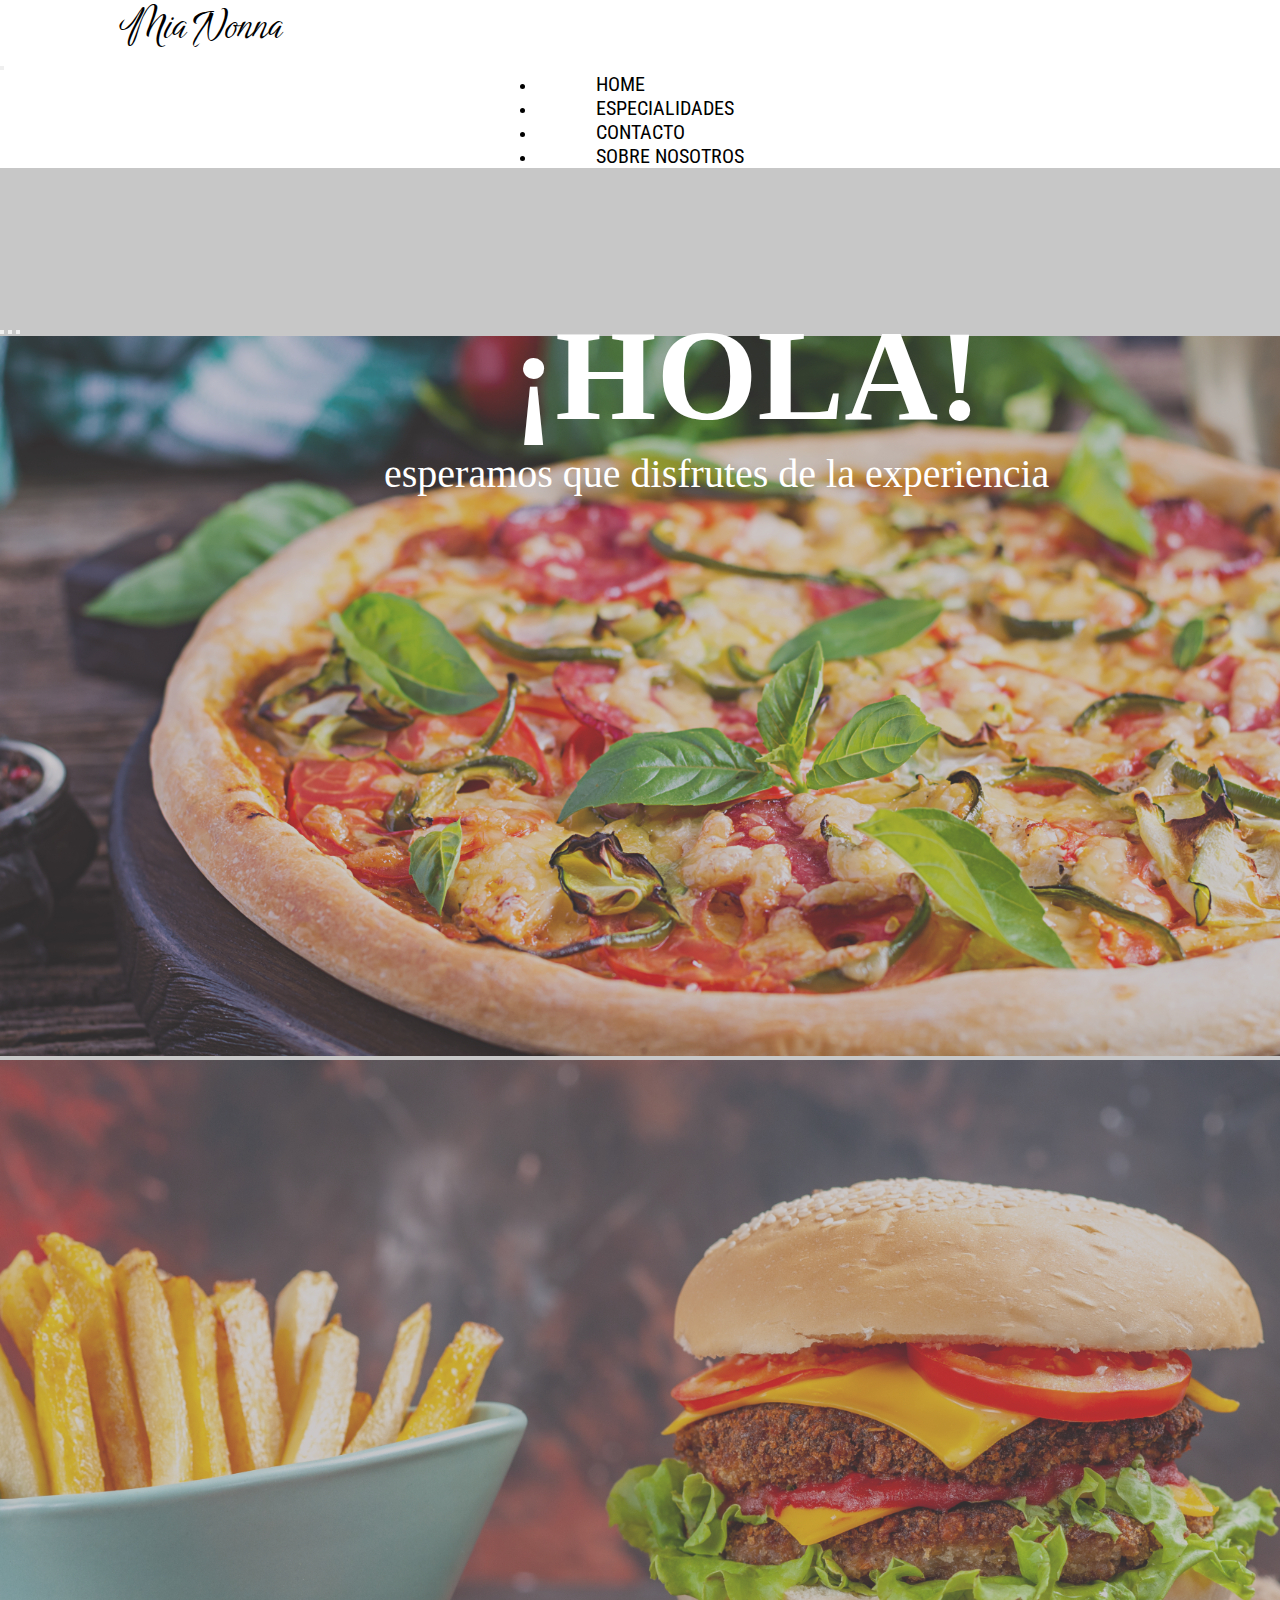
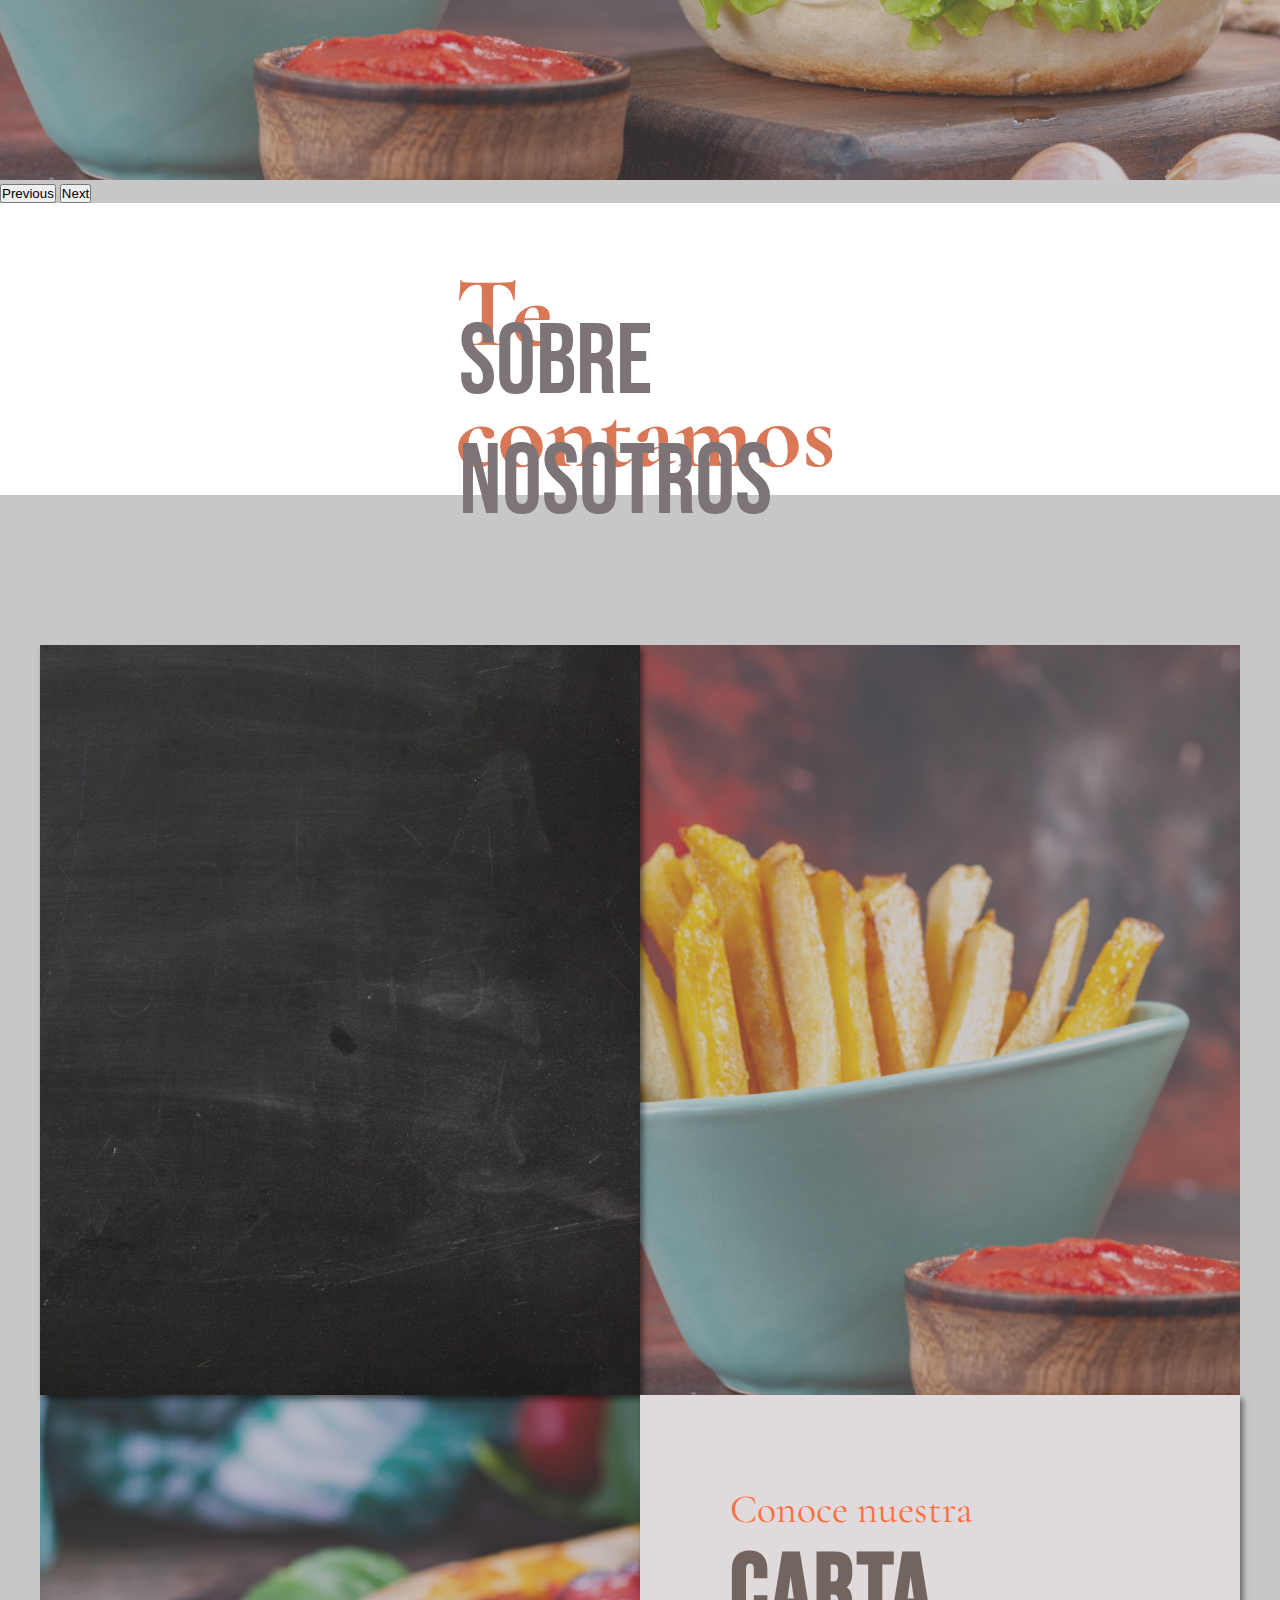
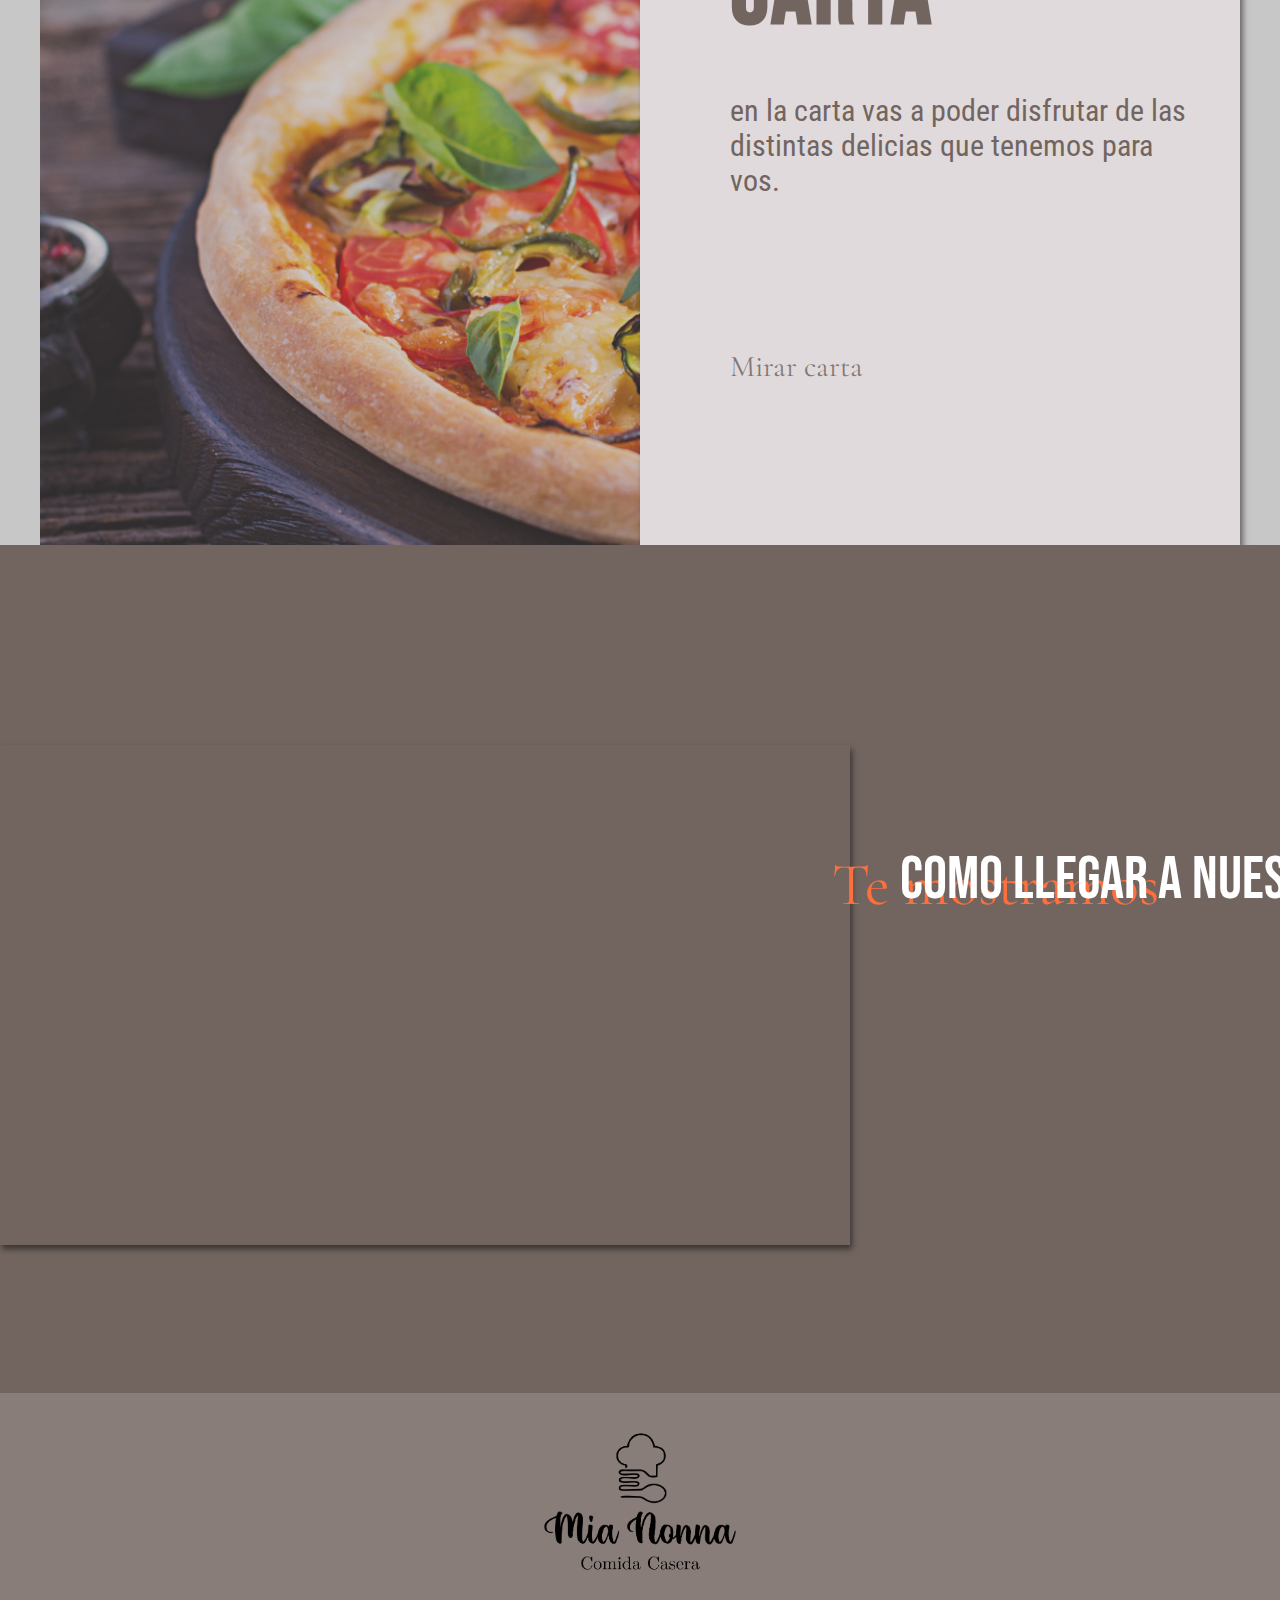
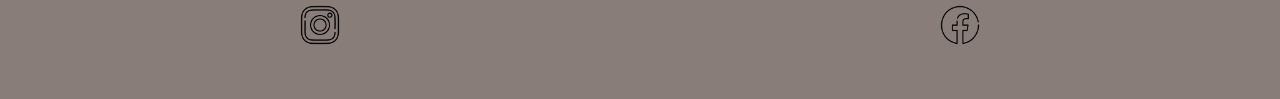
==== commit def4a029: "cambios en contacto y footer" ====
--- a/index.html
+++ b/index.html
@@ -122,24 +122,17 @@
       </div>
     </section>
     <!-- Fin de seecion tres-->
-    <!-- Footer -->
-    <footer class="row menu-container mt-5">
-      <div class="col  ">
-          <a href="#inicio">
-              <img class="logo-mia-nona" src="src/multimedia/imagenes/Mia Nonna.png" alt="Mia Nonna">
-          </a>
+     <!-- Fotter -->
+     <footer>
+      <div >
+        <img class="logo-footer" src="src/multimedia/imagenes/Mia Nonna.png" alt="" width="300px">
       </div>
-      <div class="col">
-          <ul class="footer-icons">
-              <li><a href="https://www.instagram.com/rotiseria_mianonna_/"><img src="src/multimedia/imagenes/instagram_social_media_communication_interaction_social_network_icon_196626.png" alt="Instagram"></a></li>
-                  <li><a href="https://www.facebook.com/profile.php?id=100069295905328"><img src="src/multimedia/imagenes/facebook_social_network_interaction_communication_social_media_icon_196651.png" alt=" Facebook "></a></li>
-                  <li><a href="https://wa.me/message/PYMGAQZFICI5L1"><img src="src/multimedia/imagenes/whatsapp_social_network_interaction_communication_social_media_icon_196665.png" alt=" Whatsapp "></a></li>
-          </ul>
+      <div class="footer-iconos">
+          <a href=""><img class="img-1" src="src/multimedia/imagenes/instagram_social_media_communication_interaction_social_network_icon_196626.png" alt="" width="40px"></a>
+          <a href=""><img class="img-2" src="src/multimedia/imagenes/facebook_social_network_interaction_communication_social_media_icon_196651.png" alt="" width="40px"></a>
       </div>
-    </footer>
-    <!-- Fin del footer -->
-    
-
+  </footer>
+  <!-- Fin de fotter -->
     <!-- Complementos de JavaScript y Popper-->
     <script src="https://cdn.jsdelivr.net/npm/@popperjs/core@2.10.2/dist/umd/popper.min.js" integrity="sha384-7+zCNj/IqJ95wo16oMtfsKbZ9ccEh31eOz1HGyDuCQ6wgnyJNSYdrPa03rtR1zdB" crossorigin="anonymous"></script>
     <script src="https://cdn.jsdelivr.net/npm/bootstrap@5.1.3/dist/js/bootstrap.min.js" integrity="sha384-QJHtvGhmr9XOIpI6YVutG+2QOK9T+ZnN4kzFN1RtK3zEFEIsxhlmWl5/YESvpZ13" crossorigin="anonymous"></script>
--- a/css/style.css
+++ b/css/style.css
@@ -33,40 +33,29 @@
 /* Variables */
 /* Variables */
 /* extend */
-footer .footer-icons {
-  display: flex;
-  justify-content: center;
-  align-items: center;
-  list-style-type: none;
-}
-
 /* Colores */
 footer {
-  background-color: #726560;
-}
-footer .logo-mia-nona {
-  width: 250px;
-}
-footer .footer-icons li {
-  padding-left: 30px;
-  margin-top: 70px;
-}
-footer .footer-icons img {
-  width: 40px;
-}
-footer .footer-icons img:hover {
-  border-radius: 10px;
-  box-shadow: 2px 4px 6px rgba(0, 0, 0, 0.5);
+  background-color: rgba(114, 101, 96, 0.842);
+  padding-bottom: 50px;
+}
+footer div {
+  display: flex;
+  justify-content: center;
+}
+footer .footer-iconos {
+  display: flex;
+  justify-content: space-around;
+}
+footer .footer-iconos .img-1:hover {
+  border-radius: 30%;
+  box-shadow: 2px 2px 4px 4px #5a504c;
+}
+footer .footer-iconos .img-2:hover {
+  border-radius: 50%;
+  box-shadow: 2px 2px 4px 4px #5a504c;
 }
 
 /* extend */
-footer .footer-icons {
-  display: flex;
-  justify-content: center;
-  align-items: center;
-  list-style-type: none;
-}
-
 .encabezado-uno {
   display: flex;
   justify-content: center;
@@ -185,11 +174,10 @@
 }
 
 .body-especialidades {
-  background-color: #f1e7ea;
+  background-color: white;
 }
 
 .seccion-uno-especialidades {
-  background-color: white;
   text-align: center;
   padding-top: 150px;
 }
@@ -207,11 +195,11 @@
 }
 
 .grid-container-especialidades {
-  display: flex;
   justify-content: center;
   display: grid;
   grid-template-columns: repeat(4, 270px);
   grid-template-rows: repeat(2, 270px);
+  padding-top: 0%;
 }
 .grid-container-especialidades .grid-title-especialidad {
   background-color: white;
@@ -248,6 +236,28 @@
   color: #7c7477;
 }
 
+.boton {
+  display: inline-flex;
+  justify-content: center;
+  height: 50px;
+  width: 350px;
+  font-size: 30px;
+  font-family: "Roboto Condensed", sans-serif;
+  background-color: green;
+  border-radius: 30px;
+  transition: 0.3s ease all;
+  position: relative;
+  top: -215px;
+  left: 750px;
+}
+.boton:hover {
+  background-color: #003b00;
+}
+.boton a {
+  text-decoration: none;
+  color: white;
+}
+
 * {
   margin: 0%;
   padding: 0%;
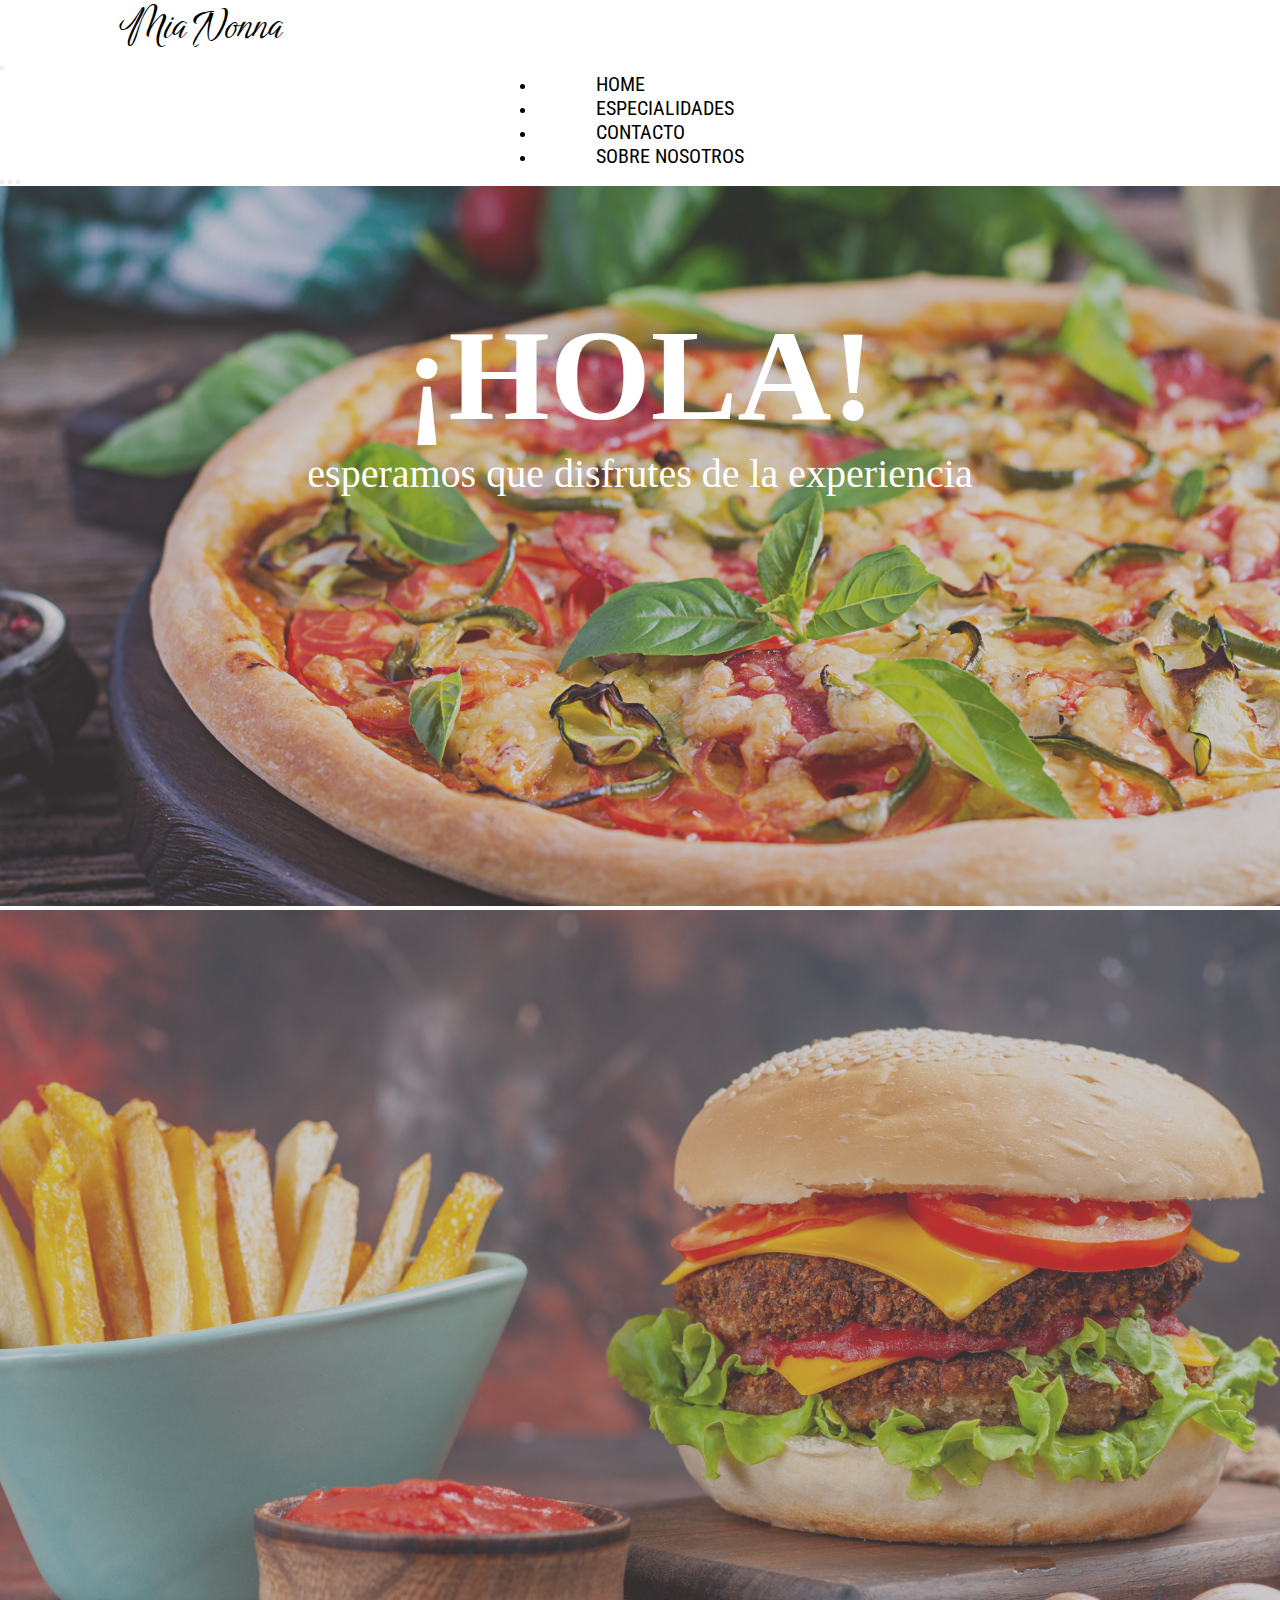
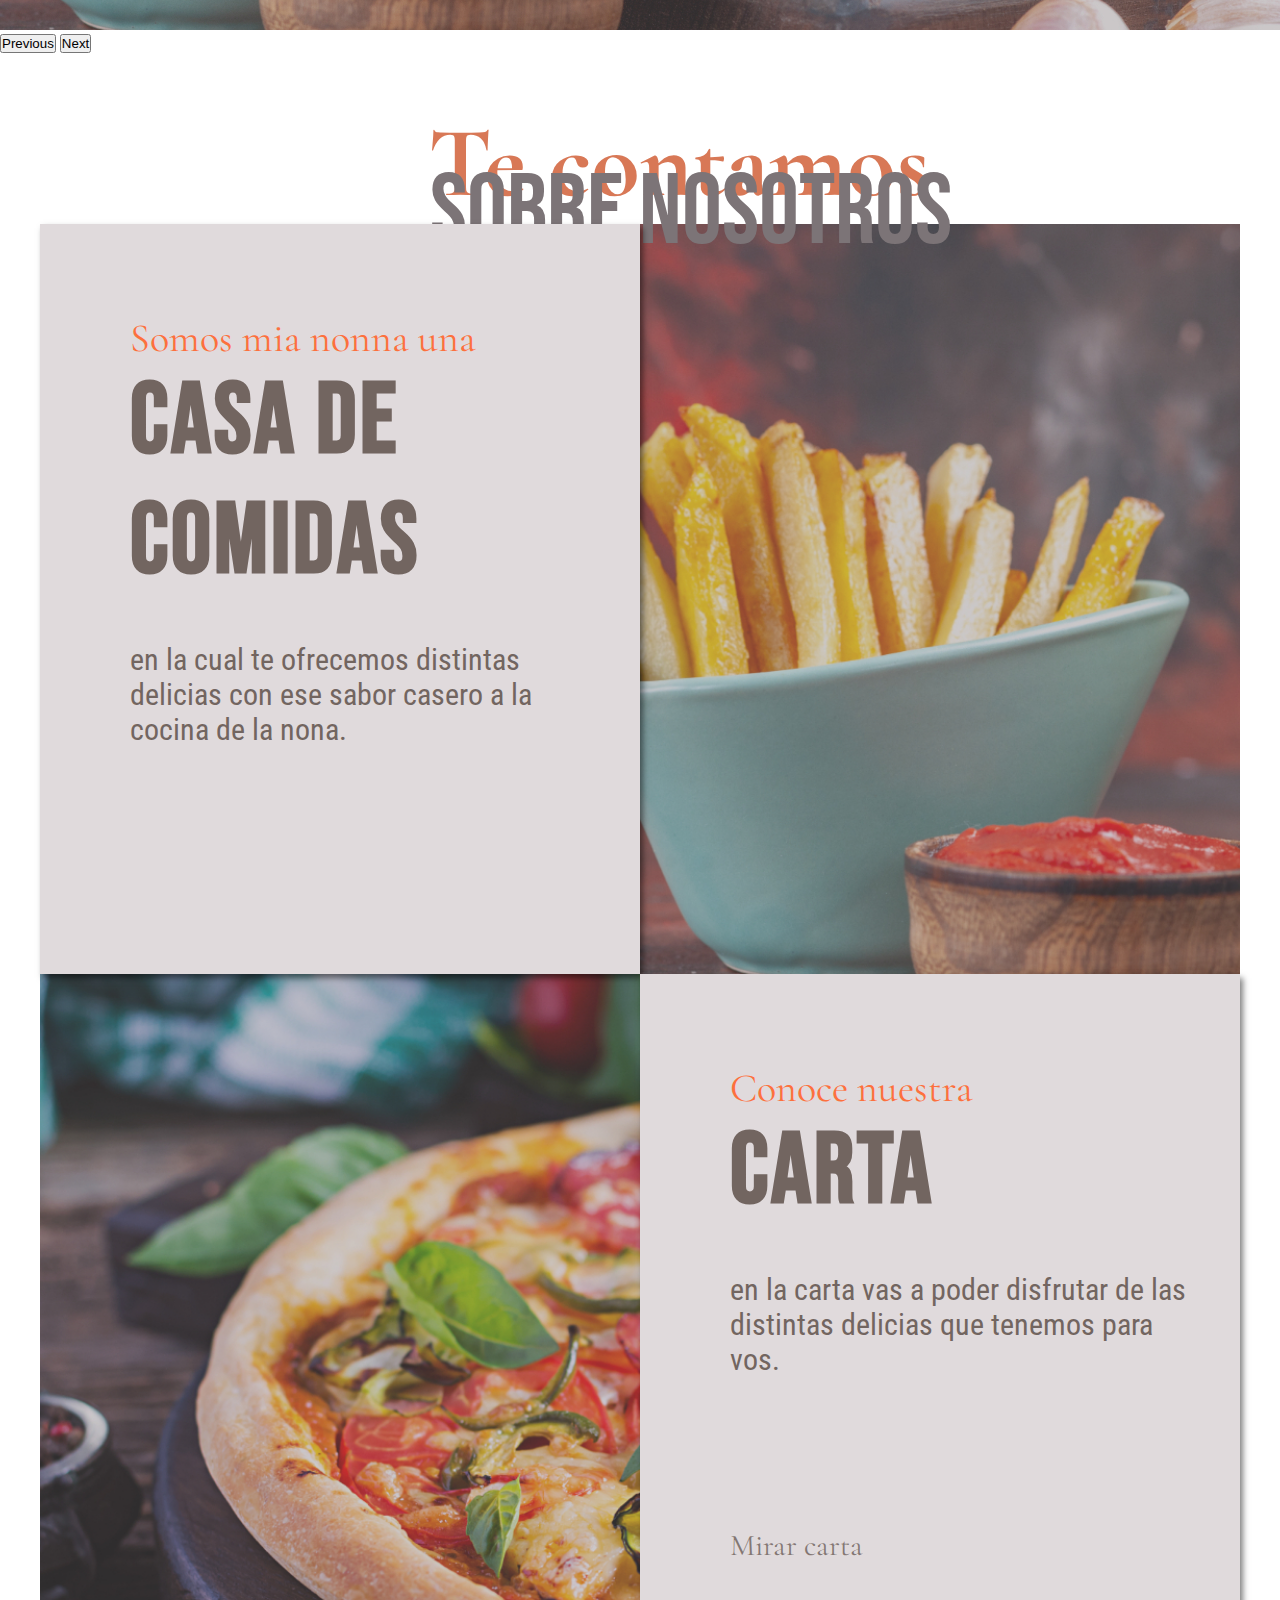
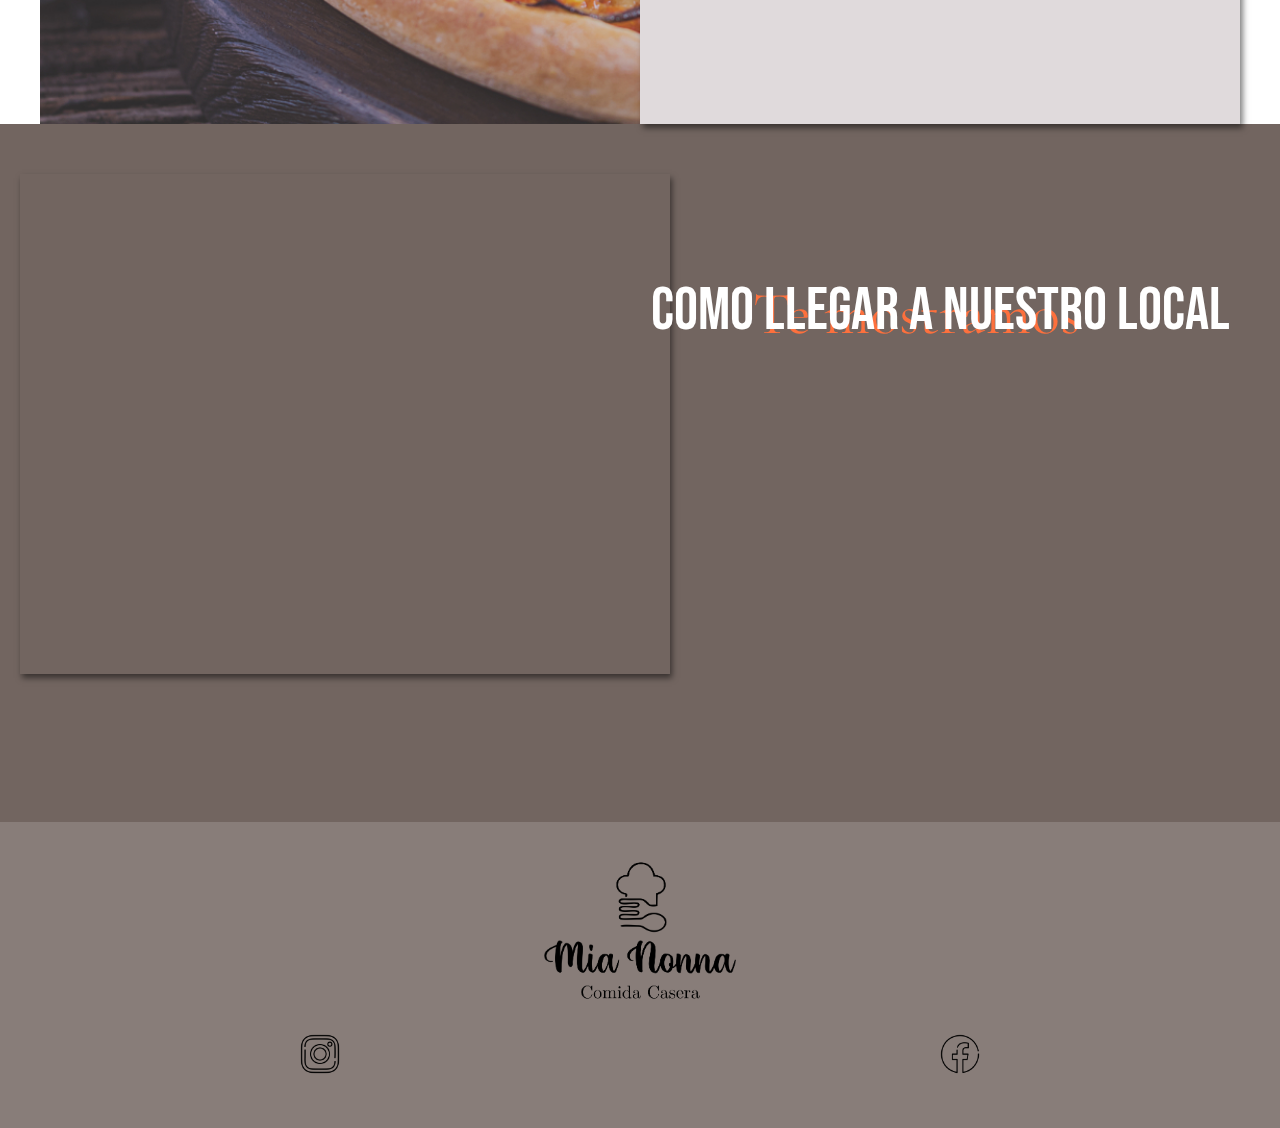
==== commit ee63c081: "ultimo cambio" ====
--- a/index.html
+++ b/index.html
@@ -11,10 +11,10 @@
     <!-- Bootstrap-->
     <link href="https://cdn.jsdelivr.net/npm/bootstrap@5.1.3/dist/css/bootstrap.min.css" rel="stylesheet" integrity="sha384-1BmE4kWBq78iYhFldvKuhfTAU6auU8tT94WrHftjDbrCEXSU1oBoqyl2QvZ6jIW3" crossorigin="anonymous">
     <!-- CSS -->
-    <link rel="stylesheet" href="./css/style.css">
+    <link rel="stylesheet" href="css/style.css">
     <title> Mia Nonna | Comidas Caseras - Home </title>
 </head>
-<body>
+<body class="body-especialidades">
     <!-- Menu -->
     <nav class="navbar navbar-expand-lg navbar-light fixed-top header">
         <div class="container-fluid">
@@ -43,55 +43,55 @@
     <!-- Fin menu -->
     <!-- seccion uno -->
     <section>
-      <!-- carrusel -->
-      <div id="carouselExampleDark" class="carousel carousel-dark slide" data-bs-ride="carousel">
-          <div class="carousel-indicators">
-            <button type="button" data-bs-target="#carouselExampleDark" data-bs-slide-to="0" class="active" aria-current="true" aria-label="Slide 1"></button>
-            <button type="button" data-bs-target="#carouselExampleDark" data-bs-slide-to="1" aria-label="Slide 2"></button>
-            <button type="button" data-bs-target="#carouselExampleDark" data-bs-slide-to="2" aria-label="Slide 3"></button>
-          </div>
-          <div class="carousel-inner">
-            <div class="carousel-item active" data-bs-interval="10000">
-              <img src="src/multimedia/imagenes/pizza-carrusel-.jpg" class="d-block w-100" alt="fondo comidas caseras">
-              <div class="carousel-caption d-none d-md-block">
+        <!-- carrusel -->
+        <div id="carouselExampleDark" class="carousel carousel-dark slide" data-bs-ride="carousel">
+            <div class="carousel-indicators">
+              <button type="button" data-bs-target="#carouselExampleDark" data-bs-slide-to="0" class="active" aria-current="true" aria-label="Slide 1"></button>
+              <button type="button" data-bs-target="#carouselExampleDark" data-bs-slide-to="1" aria-label="Slide 2"></button>
+              <button type="button" data-bs-target="#carouselExampleDark" data-bs-slide-to="2" aria-label="Slide 3"></button>
+            </div>
+            <div class="carousel-inner">
+              <div class="carousel-item active" data-bs-interval="10000">
+                <img src="src/multimedia/imagenes/pizza-carrusel-.jpg" class="d-block w-100" alt="fondo comidas caseras">
+                <div class="carousel-caption d-none d-md-block">
+                </div>
+              </div>
+              <div class="carousel-item" data-bs-interval="2000">
+                 <img src="src/multimedia/imagenes/burger-carrusel.jpg" class="d-block w-100" alt="fondo comidas caseras">
+                 <div class="carousel-caption d-none d-md-block">
+                 </div>
               </div>
             </div>
-            <div class="carousel-item" data-bs-interval="2000">
-               <img src="src/multimedia/imagenes/burger-carrusel.jpg" class="d-block w-100" alt="fondo comidas caseras">
-               <div class="carousel-caption d-none d-md-block">
-               </div>
-            </div>
-          </div>
-          <button class="carousel-control-prev" type="button" data-bs-target="#carouselExampleDark" data-bs-slide="prev">
-            <span class="carousel-control-prev-icon" aria-hidden="true"></span>
-            <span class="visually-hidden">Previous</span>
-          </button>
-          <button class="carousel-control-next" type="button" data-bs-target="#carouselExampleDark" data-bs-slide="next">
-            <span class="carousel-control-next-icon" aria-hidden="true"></span>
-            <span class="visually-hidden">Next</span>
-          </button>
-      </div>
+            <button class="carousel-control-prev" type="button" data-bs-target="#carouselExampleDark" data-bs-slide="prev">
+              <span class="carousel-control-prev-icon" aria-hidden="true"></span>
+              <span class="visually-hidden">Previous</span>
+            </button>
+            <button class="carousel-control-next" type="button" data-bs-target="#carouselExampleDark" data-bs-slide="next">
+              <span class="carousel-control-next-icon" aria-hidden="true"></span>
+              <span class="visually-hidden">Next</span>
+            </button>
+        </div>
       <!-- Fin carrusel -->
-    </section>
-    <!-- Fin de seccion uno -->
-    <!-- Encabezado uno -->
+        <!-- Encabezado uno -->
     <div class="encabezado-uno">
       <h2> ¡HOLA! </h2>
       <p> esperamos que disfrutes de la experiencia </p>
     </div>
     <!-- Fin de encabezado uno -->
-    <!-- Encabezado dos -->
-    <div class="encabezado-dos">
-      <h2 id="sobre-nosotros"> Te contamos </h2>
-      <p> Sobre Nosotros </p>
-    </div>
-    <!-- Fin de encabezado dos -->
-    <!-- Seccion dos-->
+      <!-- Encabezado dos-->        
+    </section>
+      <div class="encabezado-dos">
+        <h2 id="sobre-nosotros"> Te contamos </h2>
+        <p> Sobre Nosotros </p>
+      </div>
+      <!-- Fin de encabezado dos -->
+      <!-- Seccion dos-->
     <section>
       <div class="grid-container">
         <div class="grid-item"> 
-          <img class="grid-img" src="src/multimedia/imagenes/fondo-grid-1.jpg" alt="">
-          <p class="grid-title"> Somos una rotiseria donde podes encontrar todo tipo de comidas rapidas, pero con el toque perfecto de sabor a las comidas de la nona </p>
+          <div class="grid-title"><p>Somos mia nonna una</p></div>
+          <div class="grid-title-1"><h4>CASA DE COMIDAS</h4></div>
+          <div class="grid-title-2"><p>en la cual te ofrecemos distintas delicias con ese sabor casero a la cocina de la nona.</p></div>
         </div>
         <div>
           <img class="grid-img" src="src/multimedia/imagenes/burger-carrusel.jpg" alt="pizza" height="750px">
@@ -103,7 +103,7 @@
           <div class="grid-title"><p>Conoce nuestra</p></div>
           <div class="grid-title-1"><h4>Carta</h4></div>
           <div class="grid-title-2"><p>en la carta vas a poder disfrutar de las distintas delicias que tenemos para vos.</p></div>
-          <div class="grid-title-3"><p>Mirar carta</p></div>
+          <div class="grid-title-3"><a href="src/paginas/nuestras-especialidades.html"><p>Mirar carta</p></a></div>
         </div>
       </div>
     </section> 
@@ -117,22 +117,20 @@
         <p class="p-1"> Te mostramos </p>
         <p class="p-2"> como llegar a nuestro local</p>
       </div>
-      
-        
-      </div>
     </section>
     <!-- Fin de seecion tres-->
-     <!-- Fotter -->
-     <footer>
+    <!-- Fotter -->
+    <footer>
       <div >
-        <img class="logo-footer" src="src/multimedia/imagenes/Mia Nonna.png" alt="" width="300px">
+          <img class="logo-footer" src="src/multimedia/imagenes/Mia Nonna.png" alt="" width="300px">
       </div>
       <div class="footer-iconos">
-          <a href=""><img class="img-1" src="src/multimedia/imagenes/instagram_social_media_communication_interaction_social_network_icon_196626.png" alt="" width="40px"></a>
-          <a href=""><img class="img-2" src="src/multimedia/imagenes/facebook_social_network_interaction_communication_social_media_icon_196651.png" alt="" width="40px"></a>
+        <a href=""><img class="img-1" src="src/multimedia/imagenes/instagram_social_media_communication_interaction_social_network_icon_196626.png" alt="" width="40px"></a>
+        <a href=""><img class="img-2" src="src/multimedia/imagenes/facebook_social_network_interaction_communication_social_media_icon_196651.png" alt="" width="40px"></a>
       </div>
   </footer>
   <!-- Fin de fotter -->
+
     <!-- Complementos de JavaScript y Popper-->
     <script src="https://cdn.jsdelivr.net/npm/@popperjs/core@2.10.2/dist/umd/popper.min.js" integrity="sha384-7+zCNj/IqJ95wo16oMtfsKbZ9ccEh31eOz1HGyDuCQ6wgnyJNSYdrPa03rtR1zdB" crossorigin="anonymous"></script>
     <script src="https://cdn.jsdelivr.net/npm/bootstrap@5.1.3/dist/js/bootstrap.min.js" integrity="sha384-QJHtvGhmr9XOIpI6YVutG+2QOK9T+ZnN4kzFN1RtK3zEFEIsxhlmWl5/YESvpZ13" crossorigin="anonymous"></script>
--- a/css/style.css
+++ b/css/style.css
@@ -10,7 +10,6 @@
 
 .navbar {
   background-color: white;
-  padding: 0%;
 }
 
 .menu {
@@ -64,14 +63,12 @@
   font-size: 130px;
   color: white;
   position: absolute;
-  left: 40%;
   top: 300px;
 }
 .encabezado-uno p {
   font-size: 40px;
   color: white;
   position: absolute;
-  left: 30%;
   top: 450px;
 }
 
@@ -79,19 +76,20 @@
   display: flex;
   justify-content: center;
   margin-top: 50px;
-  margin-left: 455px;
 }
 .encabezado-dos h2 {
   font-size: 100px;
   font-family: "Cormorant Garamond", serif;
   color: rgba(196, 52, 0, 0.664);
+  position: relative;
+  left: 300px;
 }
 .encabezado-dos p {
   font-size: 100px;
   font-family: "Bebas Neue", cursive;
   position: relative;
   top: 50px;
-  left: -400px;
+  left: -200px;
   color: #7c7477;
 }
 
@@ -101,7 +99,6 @@
   display: grid;
   grid-template-columns: repeat(2, 600px);
   grid-template-rows: repeat(2, 750px);
-  overflow: hidden;
 }
 section .grid-container div {
   overflow: hidden;
@@ -125,7 +122,6 @@
 }
 section .grid-container .grid-title-1 {
   padding-left: 90px;
-  margin: 0%;
 }
 section .grid-container .grid-title-1 h4 {
   color: #726560;
@@ -148,12 +144,18 @@
   font-family: "Cormorant Garamond", serif;
   font-size: 30px;
 }
+section .grid-container .grid-title-3 a {
+  text-decoration: none;
+  color: rgba(114, 101, 96, 0.842);
+}
 
 .seccion-tres {
   background-color: #726560;
 }
 .seccion-tres iframe {
+  width: 650px;
   margin-top: 50px;
+  margin-left: 20px;
   box-shadow: 2px 4px 6px rgba(0, 0, 0, 0.5);
 }
 .seccion-tres .p-1 {
@@ -162,31 +164,37 @@
   color: #fd703d;
   position: relative;
   top: -400px;
-  left: 65%;
+  left: -200px;
+  text-align: end;
 }
 .seccion-tres .p-2 {
   font-size: 60px;
   font-family: "Bebas Neue", cursive;
   position: relative;
-  top: -477px;
-  left: 900px;
   color: white;
-}
-
-.body-especialidades {
+  position: relative;
+  top: -475px;
+  left: -50px;
+  text-align: end;
+}
+
+.grid-container-encabezado {
+  display: grid;
+  grid-template-rows: 1fr;
+  grid-template-columns: 300px;
+  display: flex;
+  justify-content: center;
+  padding-top: 150px;
   background-color: white;
 }
-
-.seccion-uno-especialidades {
-  text-align: center;
-  padding-top: 150px;
-}
-.seccion-uno-especialidades h2 {
+.grid-container-encabezado .seccion-uno-especialidades h2 {
   font-size: 100px;
   font-family: "Cormorant Garamond", serif;
   color: rgba(196, 52, 0, 0.664);
-}
-.seccion-uno-especialidades p {
+  position: relative;
+  left: 75px;
+}
+.grid-container-encabezado .seccion-uno-especialidades p {
   font-size: 100px;
   font-family: "Bebas Neue", cursive;
   position: relative;
@@ -199,7 +207,6 @@
   display: grid;
   grid-template-columns: repeat(4, 270px);
   grid-template-rows: repeat(2, 270px);
-  padding-top: 0%;
 }
 .grid-container-especialidades .grid-title-especialidad {
   background-color: white;
@@ -224,38 +231,103 @@
   box-shadow: 2px 4px 6px rgba(0, 0, 0, 0.5);
 }
 
-section {
-  background-color: #c7c7c7;
-  padding-top: 150px;
-}
-section .seccion-uno-contacto p {
-  font-size: 100px;
-  font-family: "Bebas Neue", cursive;
-  padding-left: 100px;
-  padding-bottom: 100px;
-  color: #7c7477;
-}
-
-.boton {
-  display: inline-flex;
-  justify-content: center;
-  height: 50px;
-  width: 350px;
+.encabezado-uno-especialidades {
+  padding-top: 50px;
+  text-align: center;
+}
+.encabezado-uno-especialidades h2 {
+  font-size: 150px;
+  font-family: "Bebas Neue", cursive;
+  color: #666062;
+}
+.encabezado-uno-especialidades h2 p {
+  font-size: 150px;
+  font-family: "Cormorant Garamond", serif;
+  color: #c43400;
+  position: relative;
+  top: -170px;
+  margin-bottom: 0%;
+}
+
+.container-seccion-tres {
+  width: 100%;
+  height: 430px;
+  display: flex;
+  flex-wrap: wrap;
+  justify-content: center;
+  margin: auto;
+  position: relative;
+  top: -100px;
+}
+.container-seccion-tres .card {
+  width: 330px;
+  height: 430px;
+  border-radius: 8px;
+  box-shadow: 0 2px 2px rgba(0, 0, 0, 0.2);
+  margin: 20px;
+  text-align: center;
+  transition: all 0.25s;
+}
+.container-seccion-tres .card:hover {
+  transform: translateX(-15px);
+  box-shadow: 0 12px 16px rgba(0, 0, 0, 0.2);
+}
+.container-seccion-tres .card img {
+  width: 330px;
+  height: 220px;
+}
+.container-seccion-tres .card h4 {
+  font-weight: 600;
+}
+.container-seccion-tres .card p {
+  padding: 0 1rem;
+  font-size: 16px;
+  font-weight: 300;
+}
+
+.grid-container-contacto {
+  padding-top: 50px;
+  display: grid;
+  grid-template-rows: 600px;
+  grid-template-columns: repeat(2, 50%);
+}
+.grid-container-contacto .grid-item-contacto {
+  overflow: hidden;
+}
+.grid-container-contacto .grid-item-contacto h2 {
+  text-align: center;
+  padding-top: 100px;
+  font-size: 50px;
+  font-family: "Cormorant Garamond", serif;
+  color: #c43400;
+}
+.grid-container-contacto .grid-item-contacto h4 {
+  text-align: center;
   font-size: 30px;
+  font-family: "Bebas Neue", cursive;
+  color: #666062;
+}
+.grid-container-contacto .grid-item-contacto p {
+  text-align: center;
+  color: rgba(114, 101, 96, 0.842);
   font-family: "Roboto Condensed", sans-serif;
-  background-color: green;
-  border-radius: 30px;
-  transition: 0.3s ease all;
-  position: relative;
-  top: -215px;
-  left: 750px;
-}
-.boton:hover {
-  background-color: #003b00;
-}
-.boton a {
-  text-decoration: none;
-  color: white;
+  font-size: 20px;
+  padding-left: 30px;
+  padding-right: 30px;
+}
+.grid-container-contacto .grid-item-contacto .footer-iconos {
+  margin-top: 50px;
+  display: flex;
+  justify-content: center;
+  justify-content: space-evenly;
+}
+.grid-container-contacto .grid-item-contacto .footer-iconos .img-1:hover {
+  border-radius: 30%;
+  box-shadow: 2px 2px 4px 2px rgba(196, 52, 0, 0.548);
+}
+.grid-container-contacto .grid-item-contacto .footer-iconos .img-2:hover {
+  border-radius: 50%;
+  box-shadow: 2px 2px 4px 2px rgba(196, 52, 0, 0.548);
 }
 
 * {
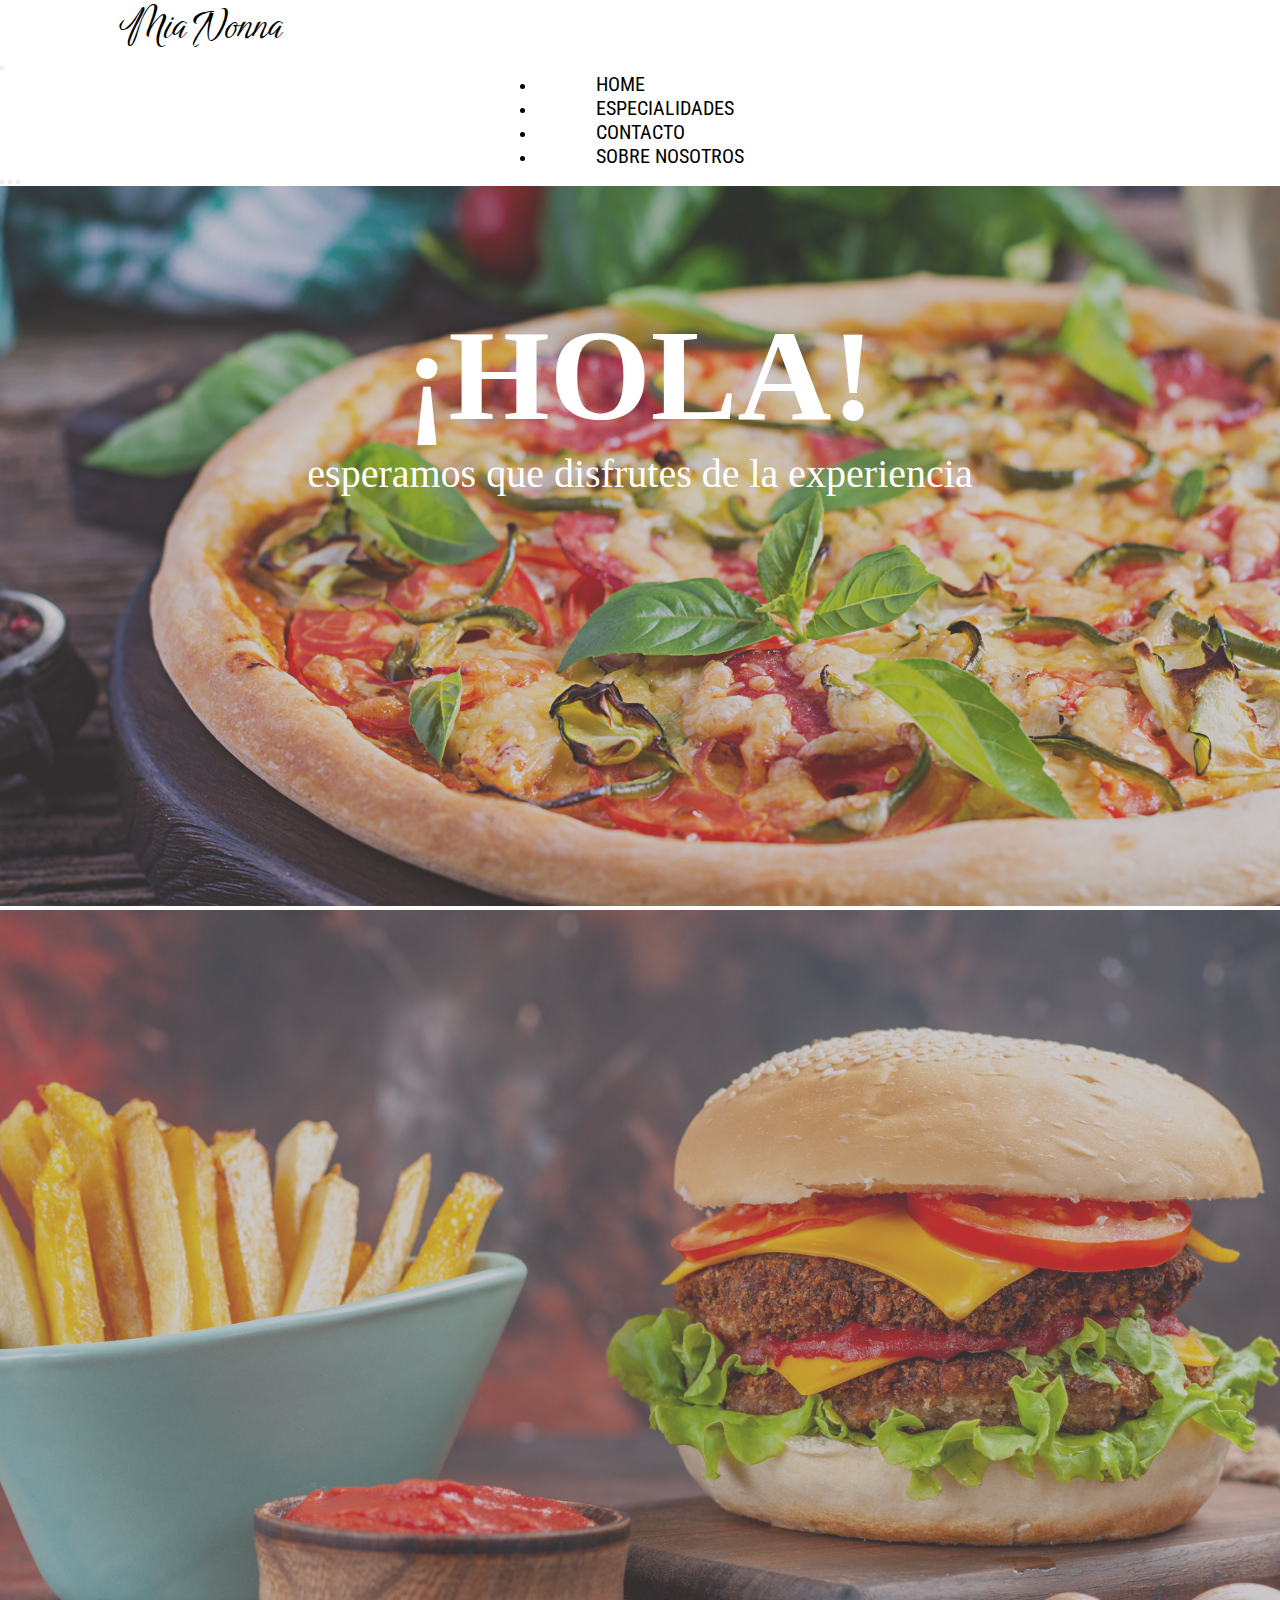
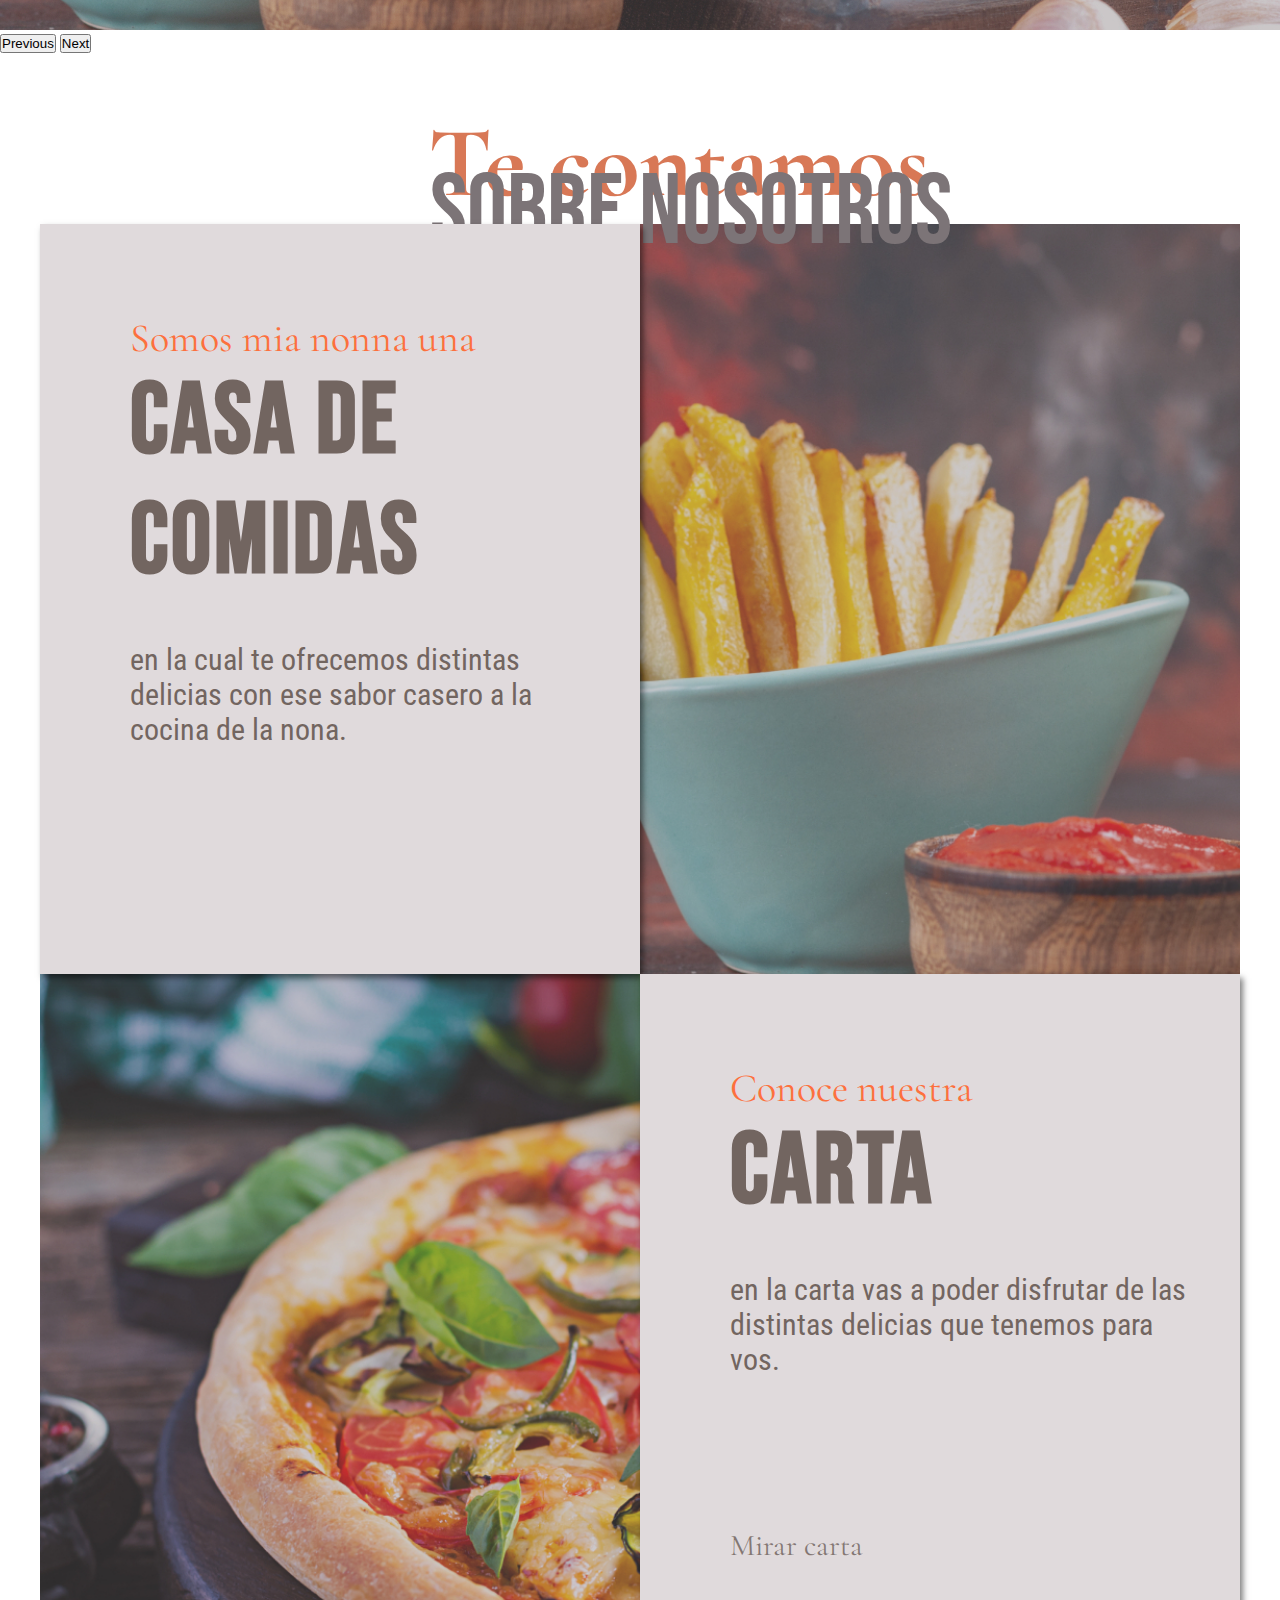
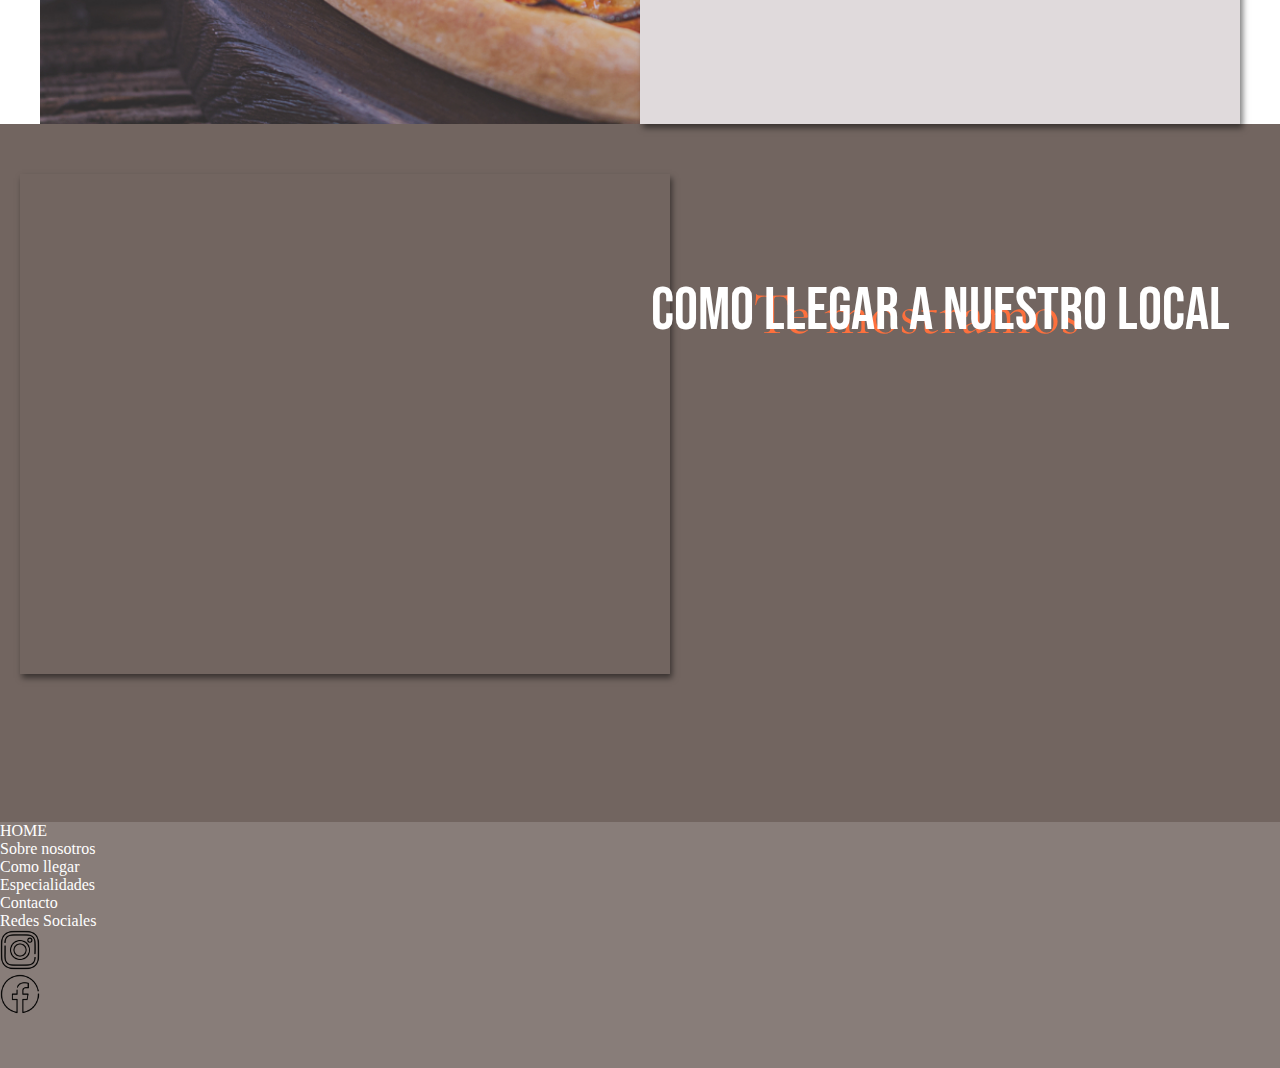
==== commit 5dcc2e02: "cambio de footer y algunas animaciones" ====
--- a/index.html
+++ b/index.html
@@ -25,7 +25,7 @@
           <div class="collapse navbar-collapse menu" id="navbarNav" >
             <ul class="navbar-nav">
               <li class="nav-item">
-                <a class="active" href="index.html"> HOME</a>
+                <a class="active" id="index" href="index.html"> HOME</a>
               </li>
               <li class="nav-item">
                 <a href="src/paginas/nuestras-especialidades.html"> ESPECIALIDADES </a>
@@ -111,7 +111,7 @@
     <!-- Seccion tres-->
     <section class="seccion-tres">
       <div>
-        <iframe src="https://www.google.com/maps/embed?pb=!1m18!1m12!1m3!1d425.37336572272676!2d-64.23486720586295!3d-31.469545820923333!2m3!1f0!2f0!3f0!3m2!1i1024!2i768!4f13.1!3m3!1m2!1s0x9432a3c71c5b33d5%3A0x9d8724e5bb688c13!2sRoticeria%20M%C3%ADa%20Nonna!5e0!3m2!1ses!2sar!4v1637991214329!5m2!1ses!2sar" width="850" height="500" style="border:0;" allowfullscreen="" loading="lazy"></iframe>
+        <iframe id="como-llegar" src="https://www.google.com/maps/embed?pb=!1m18!1m12!1m3!1d425.37336572272676!2d-64.23486720586295!3d-31.469545820923333!2m3!1f0!2f0!3f0!3m2!1i1024!2i768!4f13.1!3m3!1m2!1s0x9432a3c71c5b33d5%3A0x9d8724e5bb688c13!2sRoticeria%20M%C3%ADa%20Nonna!5e0!3m2!1ses!2sar!4v1637991214329!5m2!1ses!2sar" width="850" height="500" style="border:0;" allowfullscreen="" loading="lazy"></iframe>
       </div>
       <div>
         <p class="p-1"> Te mostramos </p>
@@ -121,12 +121,25 @@
     <!-- Fin de seecion tres-->
     <!-- Fotter -->
     <footer>
-      <div >
-          <img class="logo-footer" src="src/multimedia/imagenes/Mia Nonna.png" alt="" width="300px">
+      <div>
+        <ul>
+          <li>HOME</li>
+          <li><a href="#sobre-nosotros">Sobre nosotros</a> </li>
+          <li><a href="#como-llegar"> Como llegar</a></li>
+        </ul>
+      </div>
+      <div>
+        <ul>
+          <li><a href="src/paginas/nuestras-especialidades.html"> Especialidades</a> </li>
+          <li><a href="src/paginas/contacto.html">Contacto</a></li>
+        </ul>
       </div>
       <div class="footer-iconos">
-        <a href=""><img class="img-1" src="src/multimedia/imagenes/instagram_social_media_communication_interaction_social_network_icon_196626.png" alt="" width="40px"></a>
-        <a href=""><img class="img-2" src="src/multimedia/imagenes/facebook_social_network_interaction_communication_social_media_icon_196651.png" alt="" width="40px"></a>
+        <ul>
+          <li>Redes Sociales</li>
+          <li><a href=""><img class="img-1" src="src/multimedia/imagenes/instagram_social_media_communication_interaction_social_network_icon_196626.png" alt="" width="40px"></a></li>
+          <li><a href=""><img class="img-2" src="src/multimedia/imagenes/facebook_social_network_interaction_communication_social_media_icon_196651.png" alt="" width="40px"></a></li>
+        </ul>
       </div>
   </footer>
   <!-- Fin de fotter -->
--- a/css/style.css
+++ b/css/style.css
@@ -37,13 +37,15 @@
   background-color: rgba(114, 101, 96, 0.842);
   padding-bottom: 50px;
 }
-footer div {
-  display: flex;
-  justify-content: center;
-}
-footer .footer-iconos {
-  display: flex;
-  justify-content: space-around;
+footer div ul {
+  list-style-type: none;
+}
+footer div li, footer div a {
+  text-decoration: none;
+  color: white;
+}
+footer div li:hover, footer div a:hover {
+  color: yellowgreen;
 }
 footer .footer-iconos .img-1:hover {
   border-radius: 30%;
@@ -55,6 +57,12 @@
 }
 
 /* extend */
+.body-especialidades {
+  background: url("../../src/multimedia/imagenes/burger-carrusel.jpg");
+  background: no-repeat;
+  width: 100%;
+}
+
 .encabezado-uno {
   display: flex;
   justify-content: center;
@@ -103,14 +111,16 @@
 section .grid-container div {
   overflow: hidden;
 }
+section .grid-container .grid-img {
+  transition: 2s;
+}
+section .grid-container .grid-img:hover {
+  transform: translateX(-30%);
+}
 section .grid-container .grid-item {
   position: relative;
   background-color: #e0dadc;
   box-shadow: 3px 4px 6px rgba(0, 0, 0, 0.5);
-}
-section .grid-container .grid-item .grid-img {
-  height: 100%;
-  width: 100%;
 }
 section .grid-container .grid-item .grid-title {
   display: flex;
@@ -147,6 +157,9 @@
 section .grid-container .grid-title-3 a {
   text-decoration: none;
   color: rgba(114, 101, 96, 0.842);
+}
+section .grid-container .grid-title-3 p:hover {
+  color: #fd703d;
 }
 
 .seccion-tres {
